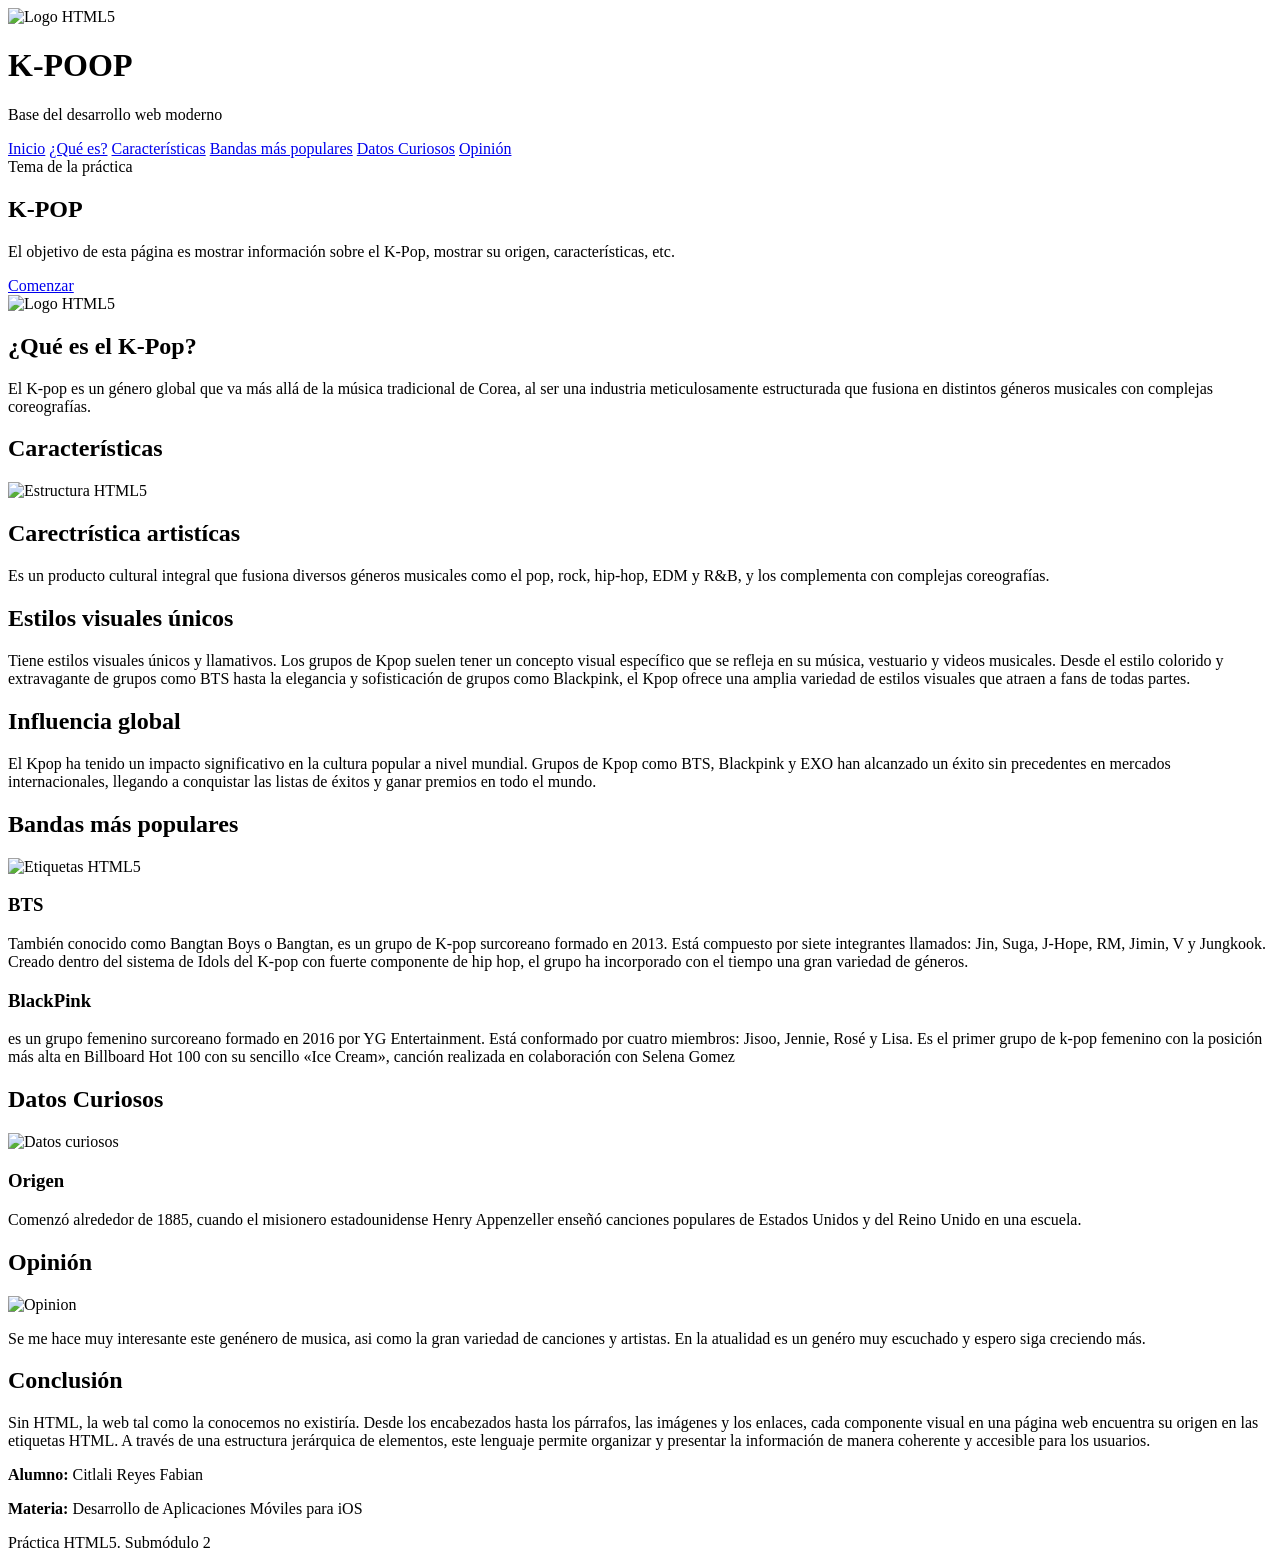
==== index.html @ 0e808b9e "Create index.html" ====
<!DOCTYPE html>
<html lang="es">
<head>
  <meta charset="UTF-8">
  <meta name="viewport" content="width=device-width, initial-scale-1.0">
  <title>HTML5 Web App</title>
  <link rel="stylesheet" href="css/styles.css">
</head>

<body>
  <header class="header">
    <div class="logo">
      <img src="img/logoHTML.webp" alt="Logo HTML5">
      <div>
        <h1>K-POOP</h1>
        <p>Base del desarrollo web moderno</p>
      </div>
    </div>

    <nav class="nav">
      <a href="#inicio">Inicio</a>
      <a href="#que-es">¿Qué es?</a>
      <a href="#estructura">Características</a>
      <a href="#etiquetas">Bandas más populares</a>
      <a href="#semantica">Datos Curiosos</a>
      <a href="#formularios">Opinión</a>
      
    </nav>
  </header>

  <main>
    <section id="inicio" class="hero">
      <div class="hero-texto">
        <span class="badge">Tema de la práctica</span>
        <h2>K-POP</h2>
        <p>
          El objetivo de esta página es mostrar información sobre el K-Pop, mostrar su origen, características, etc.
        </p>
        <a href="#que-es" class="btn">Comenzar</a>
      </div>
      <div class="hero-imagen">
        <img src="img/logoHTML.webp" alt="Logo HTML5">
      </div>
    </section>

    <section id="que-es" class="seccion">
      <article class="card">
        <h2>¿Qué es el K-Pop?</h2>
        <p>
         El K-pop es un género global que va más allá de la música  tradicional de Corea, al ser una industria meticulosamente estructurada que fusiona en distintos géneros musicales con complejas coreografías.
          
        </p>
      </article>
    </section>

    <section id="estructura" class="seccion">
      <article class="card">
        <h2>Características</h2>
        <img src="img/estructura.png" alt="Estructura HTML5">
        <h2> Carectrística artistícas</h2>
        <p>
        Es un producto cultural integral que fusiona diversos géneros musicales como el pop, rock, hip-hop, EDM y R&B, y los complementa con complejas coreografías.
        </p>
        <h2>Estilos visuales únicos</h2>
        <p>
        Tiene estilos visuales únicos y llamativos. Los grupos de Kpop suelen tener un concepto visual específico que se refleja en su música, vestuario y videos musicales. 
          Desde el estilo colorido y extravagante de grupos como BTS hasta la elegancia y sofisticación de grupos como Blackpink, el Kpop ofrece una amplia variedad de estilos visuales que atraen a fans de todas partes.
        </p>
        <h2>Influencia global</h2>
        <p>
     El Kpop ha tenido un impacto significativo en la cultura popular a nivel mundial. Grupos de Kpop como BTS, Blackpink y EXO han alcanzado un éxito sin precedentes en mercados internacionales, llegando a conquistar las listas de éxitos y ganar premios en todo el mundo. 
        
        
        
      </article>
    </section>

    <section id="etiquetas" class="seccion">
      <article class="card">
        <h2>Bandas más populares</h2>
        <img src="img/etiquetas.png" alt="Etiquetas HTML5">
        <div class="grid">
          <div class="mini-card">
            <h3>BTS</h3>
            <p>
             También conocido como Bangtan Boys o Bangtan, es un grupo de K-pop surcoreano formado en 2013. Está compuesto por siete integrantes llamados: Jin, Suga, J-Hope, RM, Jimin, V y Jungkook.
              Creado dentro del sistema de Idols del K-pop con fuerte componente de hip hop, el grupo ha incorporado con el tiempo una gran variedad de géneros.
            </p>
          </div>
          <div class="mini-card">
            <h3>BlackPink</h3>
            <p>es un grupo femenino surcoreano formado en 2016 por YG Entertainment. Está conformado por cuatro miembros: Jisoo, Jennie, Rosé y Lisa. Es el primer grupo de k-pop femenino con la posición más alta en Billboard Hot 100 con su sencillo «Ice Cream», canción realizada en colaboración con Selena Gomez</p>
          </div>
          
      </article>
    </section>

    <section id="semantica" class="seccion">
      <article class="card">
        <h2>Datos Curiosos</h2>
        <img src="img/semantica.png" alt="Datos curiosos">
        <div class="grid">
          <div class="mini-card">
            <h3>Origen</h3>
            <p>Comenzó alrededor de 1885, cuando el misionero estadounidense Henry Appenzeller enseñó canciones populares de Estados Unidos y del Reino Unido en una escuela. </p>
          </div>
        
        </div>
      </article>
    </section>

    <section id="formularios" class="seccion">
      <article class="card">
        <h2>Opinión</h2>
        <img src="img/formularios.png" alt="Opinion">
        <p>
         Se me hace muy interesante este genénero de musica, asi como la gran variedad de canciones y artistas. En la atualidad es un genéro muy escuchado y espero siga creciendo más.
        </p>
    <section id="conclusion" class="seccion">
      <article class="card">
        <h2>Conclusión</h2>
        <p>
          Sin HTML, la web tal como la conocemos no existiría. Desde los encabezados hasta los párrafos, las imágenes y los enlaces, cada componente visual en una página web encuentra su origen en las etiquetas HTML. A través de una estructura jerárquica de elementos, este lenguaje permite organizar y presentar la información de manera coherente y accesible para los usuarios.
        </p>
        <p><strong>Alumno:</strong> Citlali Reyes Fabian</p>
        <p><strong>Materia:</strong> Desarrollo de Aplicaciones Móviles para iOS</p>
      </article>
    </section>
  </main>

  <footer class="footer">
    <p>Práctica HTML5. Submódulo 2</p>
  </footer>

  <script src="js/app.js"></script>
</body>
</html>
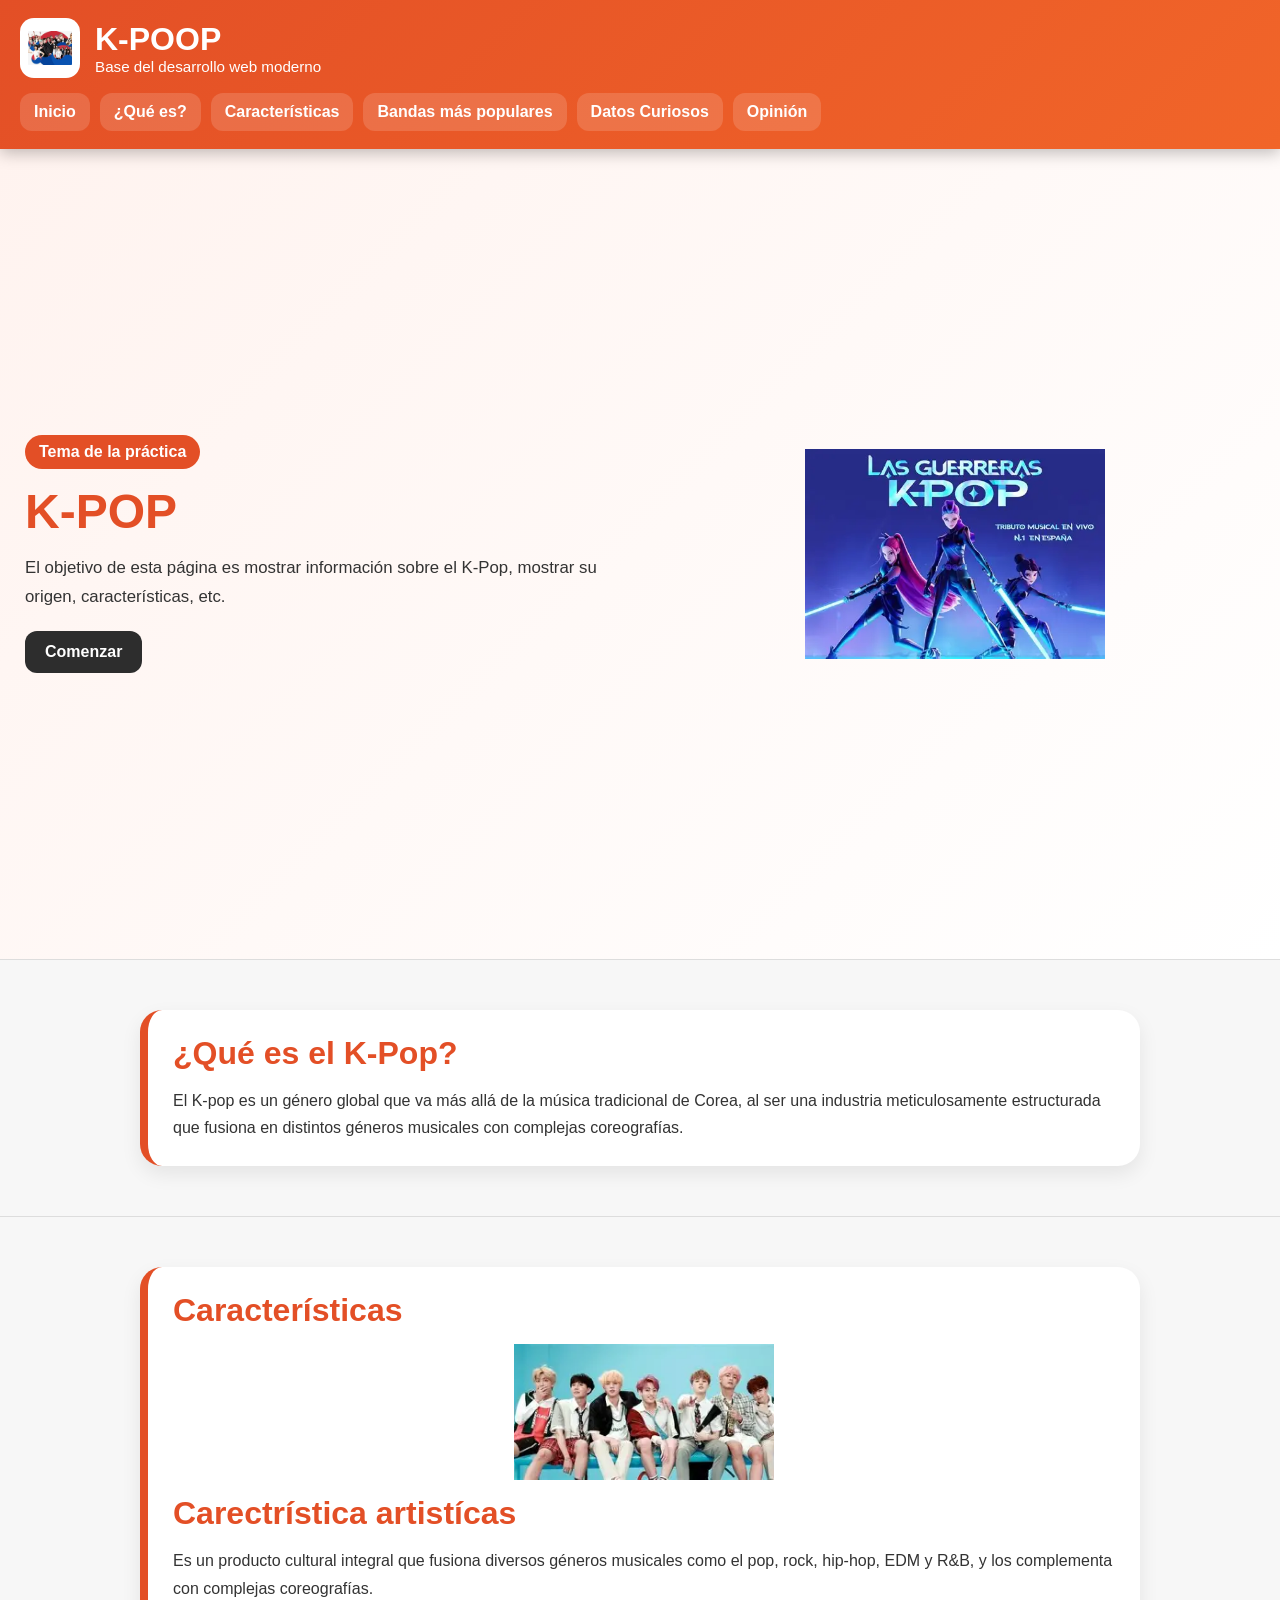
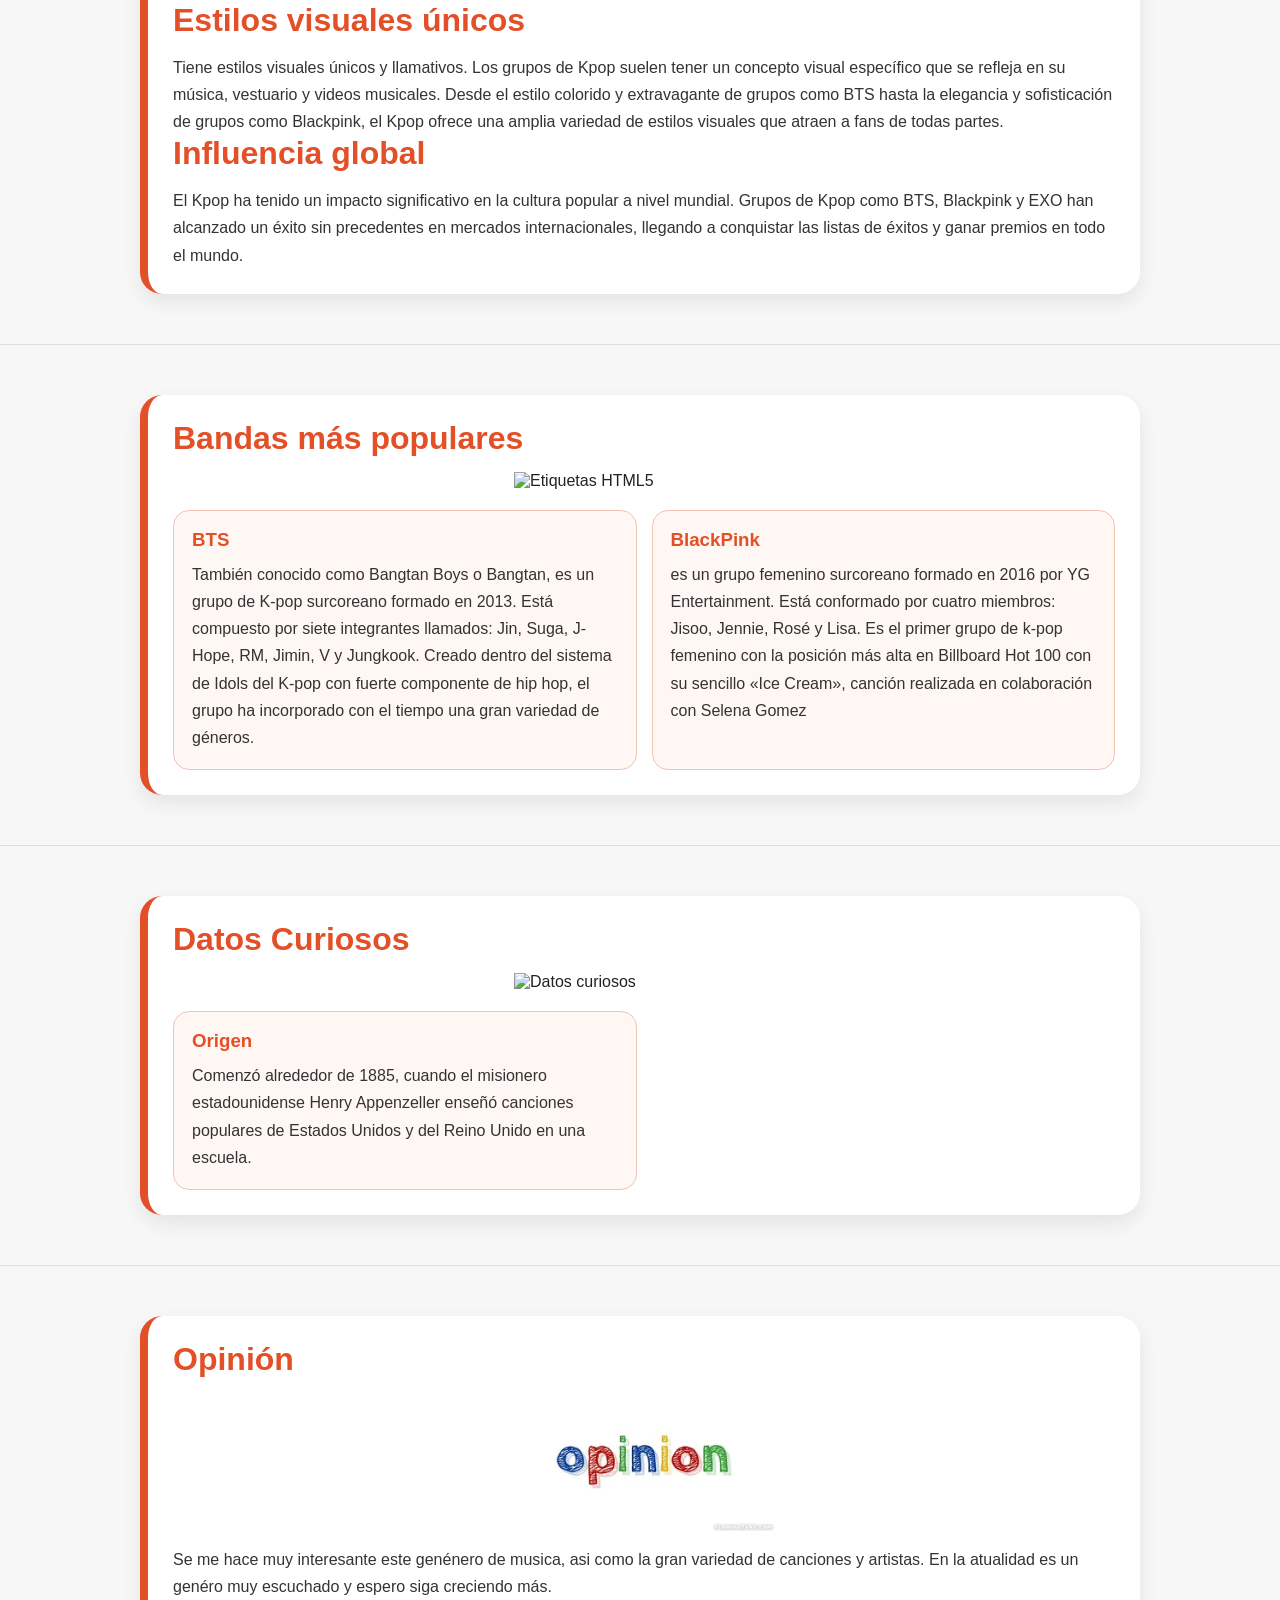
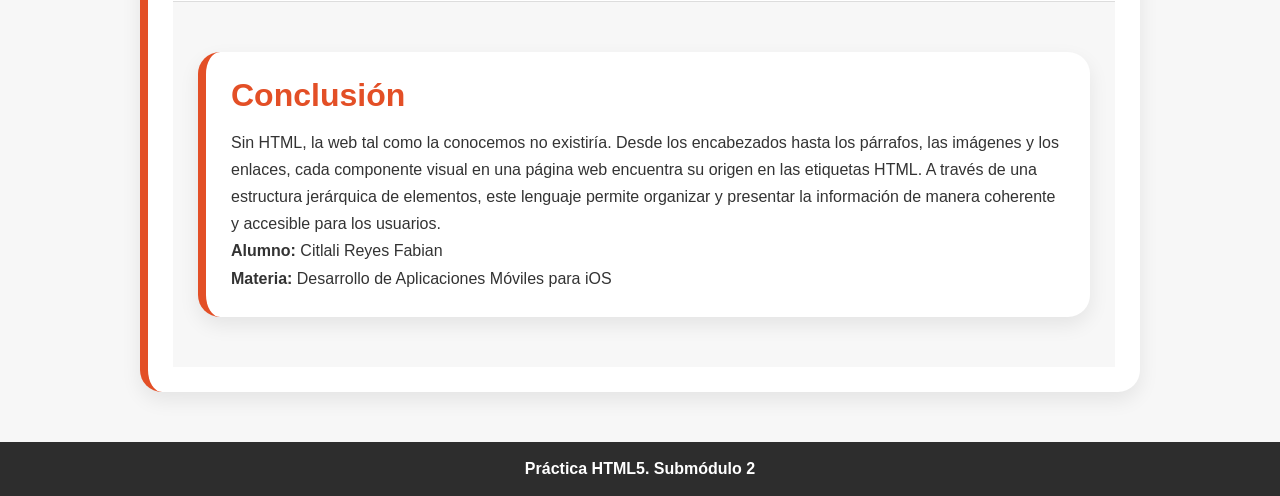
==== commit e43383e3: "Update index.html" ====
--- a/index.html
+++ b/index.html
@@ -10,7 +10,7 @@
 <body>
   <header class="header">
     <div class="logo">
-      <img src="img/logoHTML.webp" alt="Logo HTML5">
+      <img src="img/origen.webp" alt="Logo HTML5">
       <div>
         <h1>K-POOP</h1>
         <p>Base del desarrollo web moderno</p>
@@ -20,10 +20,10 @@
     <nav class="nav">
       <a href="#inicio">Inicio</a>
       <a href="#que-es">¿Qué es?</a>
-      <a href="#estructura">Características</a>
-      <a href="#etiquetas">Bandas más populares</a>
-      <a href="#semantica">Datos Curiosos</a>
-      <a href="#formularios">Opinión</a>
+      <a href="#caracteristicas">Características</a>
+      <a href="#bandas">Bandas más populares</a>
+      <a href="#datos">Datos Curiosos</a>
+      <a href="#opinion">Opinión</a>
       
     </nav>
   </header>
@@ -39,7 +39,7 @@
         <a href="#que-es" class="btn">Comenzar</a>
       </div>
       <div class="hero-imagen">
-        <img src="img/logoHTML.webp" alt="Logo HTML5">
+        <img src="img/inicio.webp" alt="Logo HTML5">
       </div>
     </section>
 
@@ -56,7 +56,7 @@
     <section id="estructura" class="seccion">
       <article class="card">
         <h2>Características</h2>
-        <img src="img/estructura.png" alt="Estructura HTML5">
+        <img src="img/caracteristicas.webp" alt="Estructura HTML5">
         <h2> Carectrística artistícas</h2>
         <p>
         Es un producto cultural integral que fusiona diversos géneros musicales como el pop, rock, hip-hop, EDM y R&B, y los complementa con complejas coreografías.
@@ -78,7 +78,7 @@
     <section id="etiquetas" class="seccion">
       <article class="card">
         <h2>Bandas más populares</h2>
-        <img src="img/etiquetas.png" alt="Etiquetas HTML5">
+        <img src="img/BlackPink.html" alt="Etiquetas HTML5">
         <div class="grid">
           <div class="mini-card">
             <h3>BTS</h3>
@@ -112,7 +112,7 @@
     <section id="formularios" class="seccion">
       <article class="card">
         <h2>Opinión</h2>
-        <img src="img/formularios.png" alt="Opinion">
+        <img src="img/opinion.webp" alt="Opinion">
         <p>
          Se me hace muy interesante este genénero de musica, asi como la gran variedad de canciones y artistas. En la atualidad es un genéro muy escuchado y espero siga creciendo más.
         </p>
--- a/css/styles.css
+++ b/css/styles.css
@@ -0,0 +1,236 @@
+*{
+  margin:0;
+  padding:0;
+  box-sizing:border-box;
+  font-family: Arial, Helvetica, sans-serif;
+}
+
+html{
+  scroll-behavior:smooth;
+}
+
+body{
+  background: #1e1e1e;
+  color: #222;
+}
+
+.header{
+  position: sticky;
+  top: 0;
+  z-index: 1000;
+  background: linear-gradient(135deg, #e34f26, #f16529);
+  color: white;
+  padding: 18px 20px;
+  box-shadow: 0 4px 15px rgba(0,0,0,0.25);
+}
+
+.logo{
+  display:flex;
+  align-items:center;
+  gap:15px;
+  margin-bottom:15px;
+}
+
+.logo img{
+  width:60px;
+  height:60px;
+  object-fit:contain;
+  background:white;
+  border-radius:14px;
+  padding:8px;
+}
+
+.logo h1{
+  font-size:2rem;
+}
+
+.logo p{
+  font-size:0.95rem;
+}
+
+.nav{
+  display:flex;
+  flex-wrap:wrap;
+  gap:10px;
+}
+
+.nav a{
+  text-decoration:none;
+  color:white;
+  background: rgba(255,255,255,0.15);
+  padding:10px 14px;
+  border-radius:12px;
+  font-weight:bold;
+  transition:0.3s;
+}
+
+.nav a:hover{
+  background: rgba(255,255,255,0.28);
+}
+
+.hero{
+  min-height:90vh;
+  display:grid;
+  grid-template-columns: 1fr 1fr;
+  align-items:center;
+  gap:30px;
+  padding:50px 25px;
+  background: linear-gradient(135deg, #fff3ef, #ffffff);
+}
+
+.hero-texto h2{
+  font-size:3rem;
+  color:#e34f26;
+  margin-bottom:15px;
+}
+
+.hero-texto p{
+  line-height:1.7;
+  font-size:1.05rem;
+  margin-bottom:20px;
+  color:#333;
+}
+
+.badge{
+  display:inline-block;
+  background:#e34f26;
+  color:white;
+  padding:8px 14px;
+  border-radius:999px;
+  margin-bottom:15px;
+  font-weight:bold;
+}
+
+.btn{
+  display:inline-block;
+  text-decoration:none;
+  background:#2d2d2d;
+  color:white;
+  padding:12px 20px;
+  border-radius:12px;
+  font-weight:bold;
+}
+
+.hero-imagen{
+  display:flex;
+  justify-content:center;
+}
+
+.hero-imagen img{
+  width:100%;
+  max-width:300px;
+  object-fit:contain;
+}
+
+.seccion{
+  padding:50px 25px;
+  background:#f7f7f7;
+  border-top:1px solid #ddd;
+}
+
+.card{
+  max-width:1000px;
+  margin:auto;
+  background:white;
+  border-radius:22px;
+  padding:25px;
+  box-shadow:0 8px 20px rgba(0,0,0,0.08);
+  border-left:8px solid #e34f26;
+}
+
+.card h2{
+  color:#e34f26;
+  margin-bottom:15px;
+  font-size:2rem;
+}
+
+.card h3{
+  color:#e34f26;
+  margin-bottom:10px;
+}
+
+.card p,
+.card li{
+  line-height:1.7;
+  color:#333;
+}
+
+.card img{
+  width:100%;
+  max-width:260px;
+  display:block;
+  margin:15px auto;
+}
+
+.codigo{
+  background:#1f1f1f;
+  color:white;
+  padding:18px;
+  border-radius:14px;
+  margin:18px 0;
+  font-family: Consolas, monospace;
+  white-space: pre-line;
+  overflow:auto;
+}
+
+.grid{
+  display:grid;
+  grid-template-columns: 1fr 1fr;
+  gap:15px;
+  margin-top:20px;
+}
+
+.mini-card{
+  background:#fff7f3;
+  border:1px solid #f1c3b5;
+  border-radius:16px;
+  padding:18px;
+}
+
+.demo-form{
+  display:grid;
+  gap:12px;
+  margin-top:20px;
+}
+
+.demo-form label{
+  font-weight:bold;
+  color:#333;
+}
+
+.demo-form input,
+.demo-form textarea{
+  width:100%;
+  padding:12px;
+  border:1px solid #ccc;
+  border-radius:12px;
+}
+
+.demo-form button{
+  border:none;
+  background:#e34f26;
+  color:white;
+  padding:12px;
+  border-radius:12px;
+  font-weight:bold;
+  cursor:pointer;
+}
+
+.footer{
+  background:#2d2d2d;
+  color:white;
+  text-align:center;
+  padding:18px;
+  font-weight:bold;
+}
+
+@media (max-width: 900px){
+  .hero{
+    grid-template-columns:1fr;
+    text-align:center;
+  }
+
+  .grid{
+    grid-template-columns:1fr;
+  }
+}
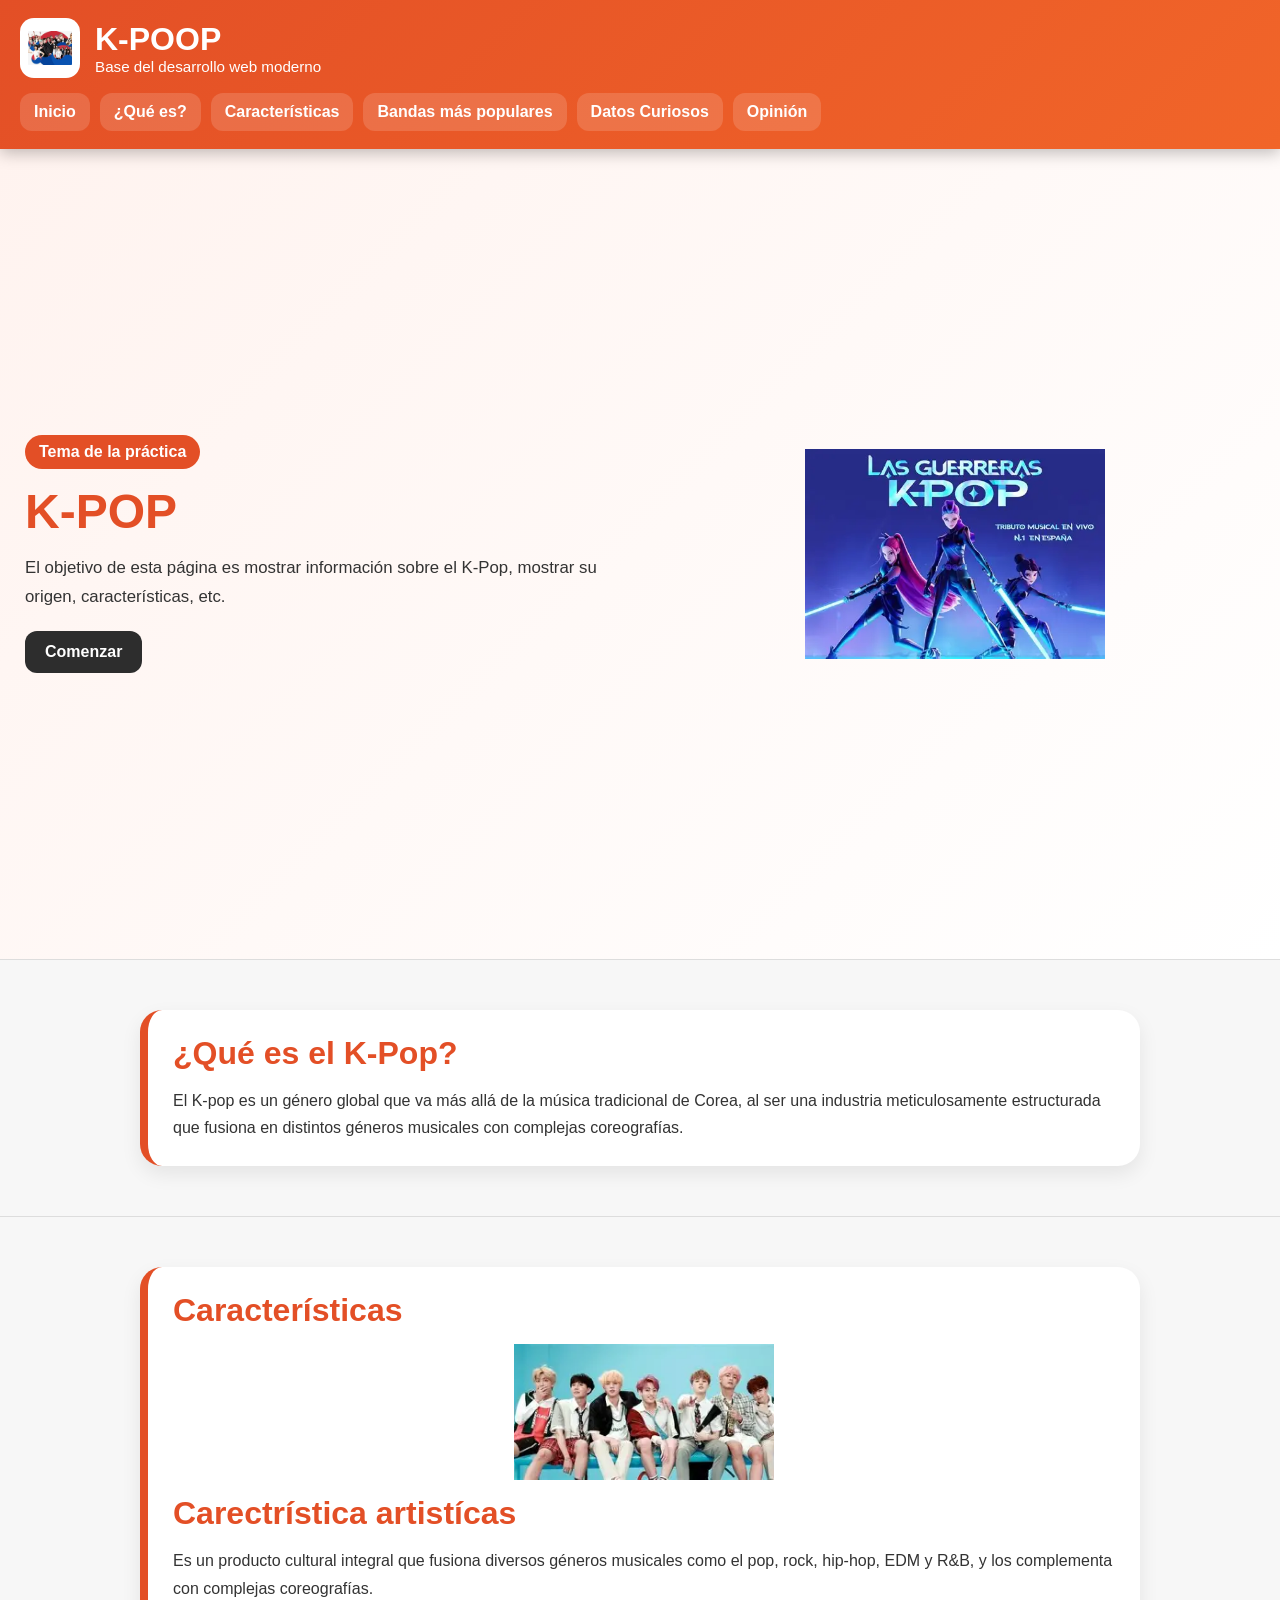
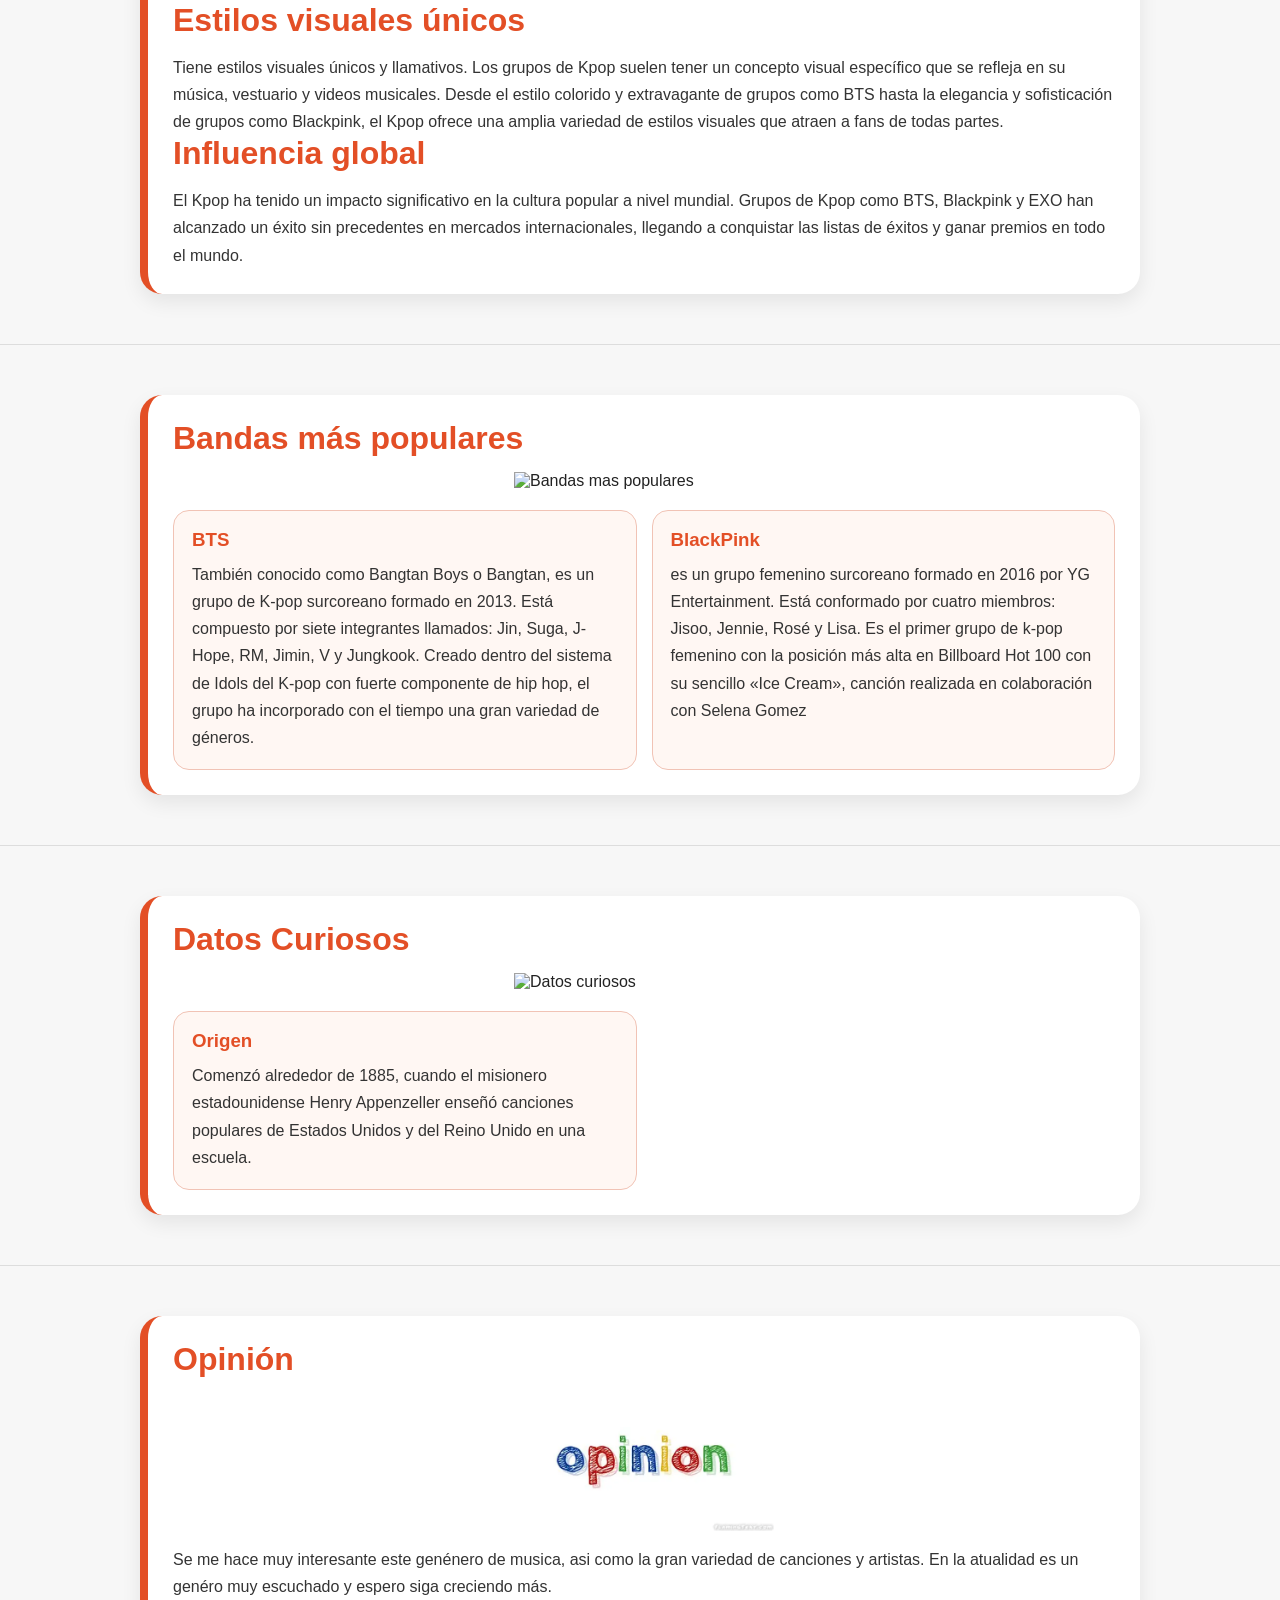
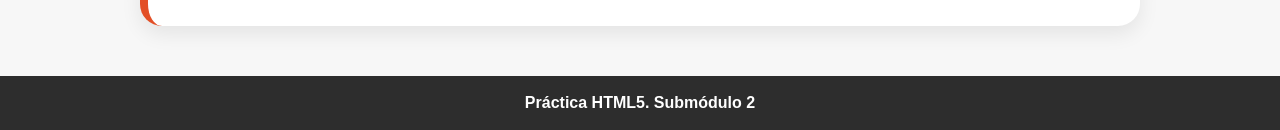
==== commit d9f4b4d2: "Update index.html" ====
--- a/index.html
+++ b/index.html
@@ -53,10 +53,10 @@
       </article>
     </section>
 
-    <section id="estructura" class="seccion">
+    <section id="caracteristicas" class="seccion">
       <article class="card">
         <h2>Características</h2>
-        <img src="img/caracteristicas.webp" alt="Estructura HTML5">
+        <img src="img/caracteristicas.webp" alt="Caracteristicas K-pop">
         <h2> Carectrística artistícas</h2>
         <p>
         Es un producto cultural integral que fusiona diversos géneros musicales como el pop, rock, hip-hop, EDM y R&B, y los complementa con complejas coreografías.
@@ -75,10 +75,10 @@
       </article>
     </section>
 
-    <section id="etiquetas" class="seccion">
+    <section id="bandas" class="seccion">
       <article class="card">
         <h2>Bandas más populares</h2>
-        <img src="img/BlackPink.html" alt="Etiquetas HTML5">
+        <img src="img/BlackPink.html" alt="Bandas mas populares">
         <div class="grid">
           <div class="mini-card">
             <h3>BTS</h3>
@@ -95,7 +95,7 @@
       </article>
     </section>
 
-    <section id="semantica" class="seccion">
+    <section id="datos" class="seccion">
       <article class="card">
         <h2>Datos Curiosos</h2>
         <img src="img/semantica.png" alt="Datos curiosos">
@@ -109,22 +109,13 @@
       </article>
     </section>
 
-    <section id="formularios" class="seccion">
+    <section id="opinion" class="seccion">
       <article class="card">
         <h2>Opinión</h2>
         <img src="img/opinion.webp" alt="Opinion">
         <p>
          Se me hace muy interesante este genénero de musica, asi como la gran variedad de canciones y artistas. En la atualidad es un genéro muy escuchado y espero siga creciendo más.
         </p>
-    <section id="conclusion" class="seccion">
-      <article class="card">
-        <h2>Conclusión</h2>
-        <p>
-          Sin HTML, la web tal como la conocemos no existiría. Desde los encabezados hasta los párrafos, las imágenes y los enlaces, cada componente visual en una página web encuentra su origen en las etiquetas HTML. A través de una estructura jerárquica de elementos, este lenguaje permite organizar y presentar la información de manera coherente y accesible para los usuarios.
-        </p>
-        <p><strong>Alumno:</strong> Citlali Reyes Fabian</p>
-        <p><strong>Materia:</strong> Desarrollo de Aplicaciones Móviles para iOS</p>
-      </article>
     </section>
   </main>
 
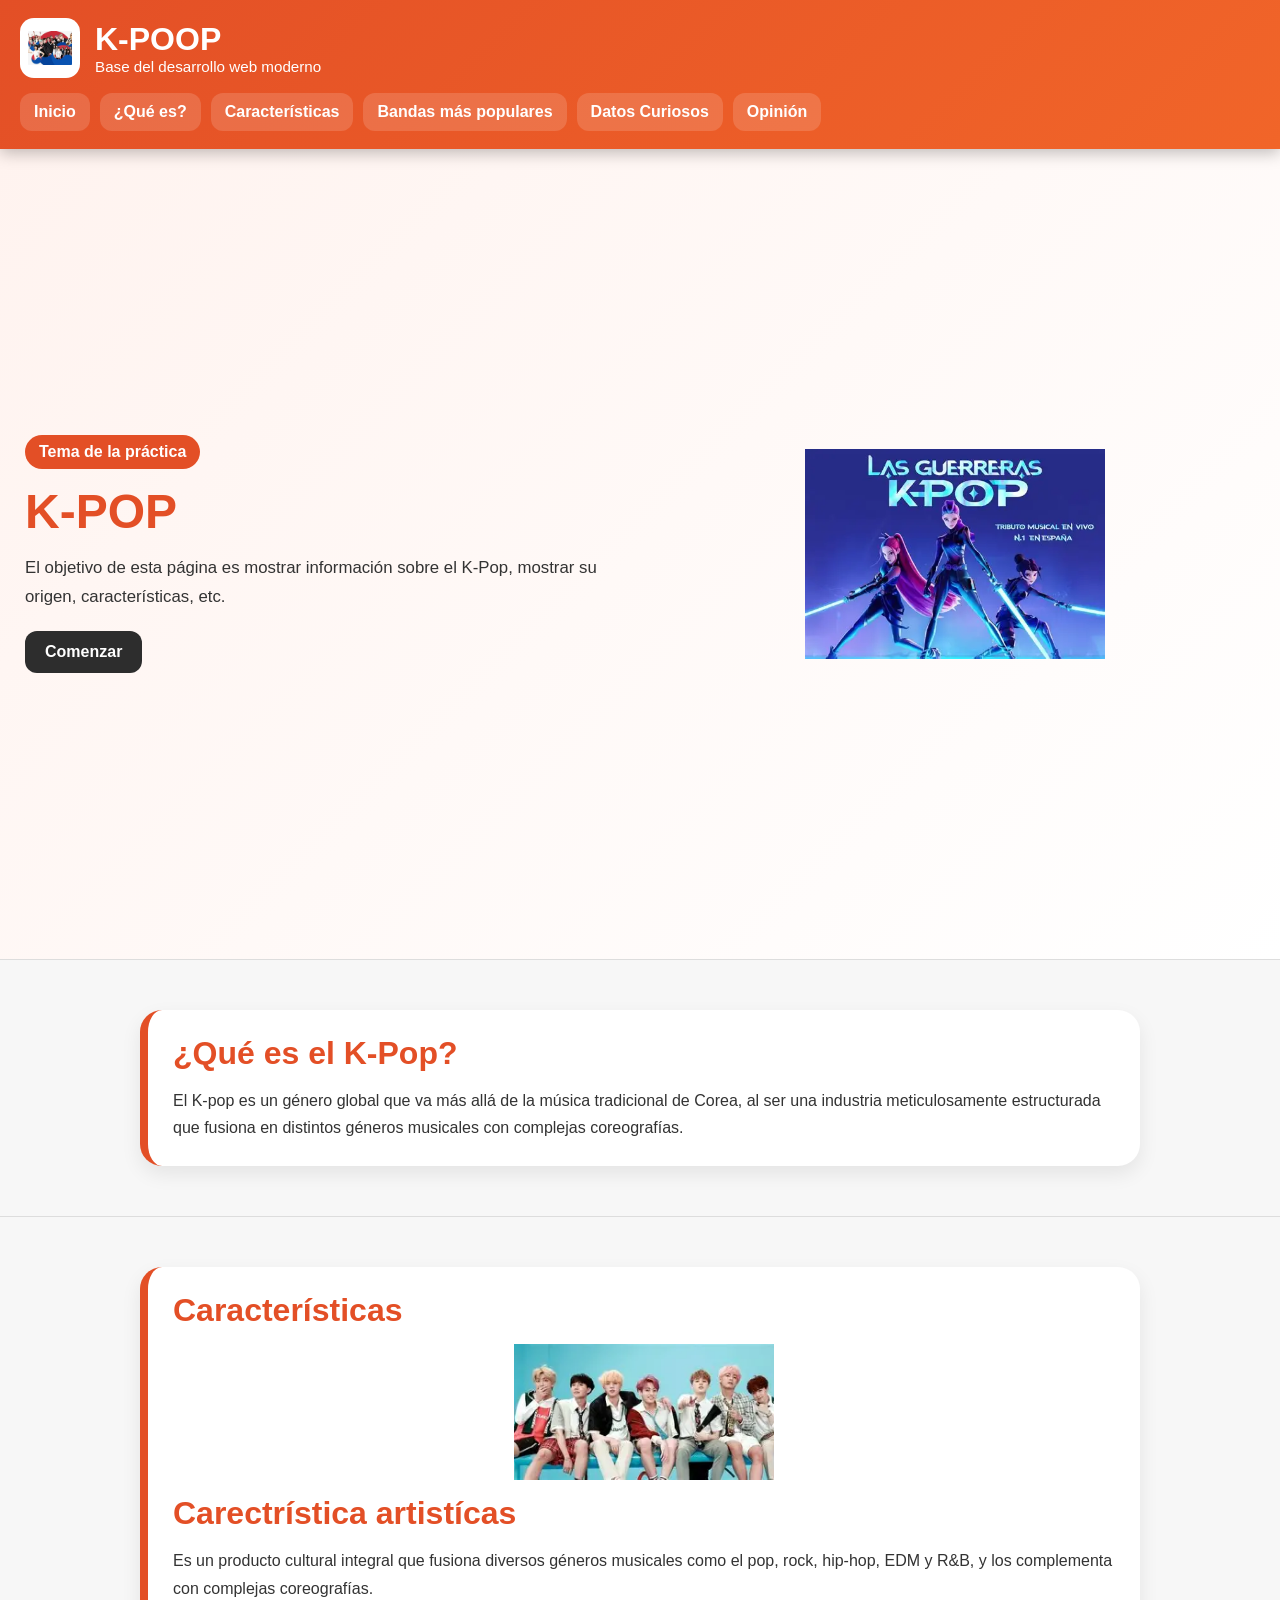
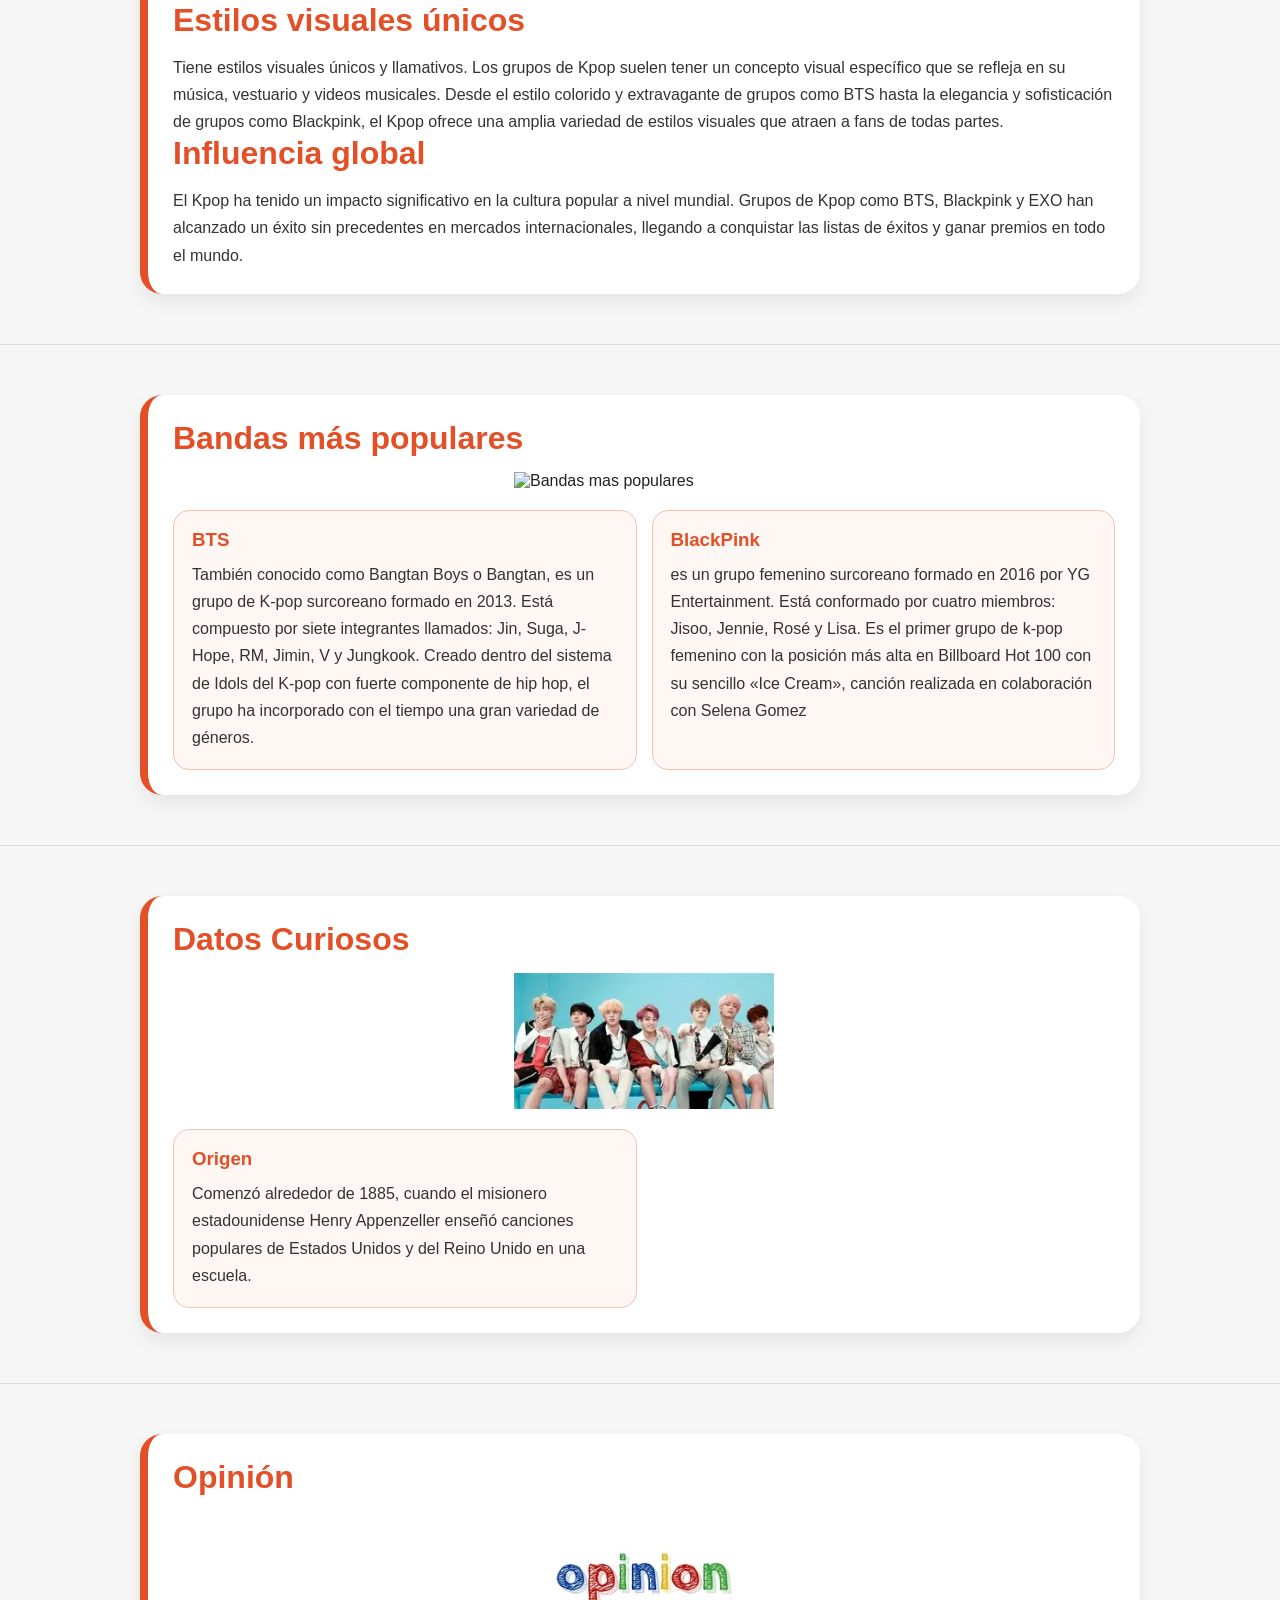
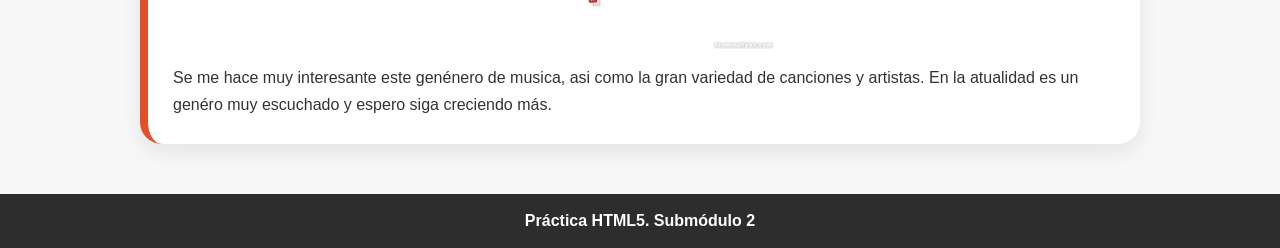
==== commit 954dc52a: "Update index.html" ====
--- a/index.html
+++ b/index.html
@@ -98,7 +98,7 @@
     <section id="datos" class="seccion">
       <article class="card">
         <h2>Datos Curiosos</h2>
-        <img src="img/semantica.png" alt="Datos curiosos">
+        <img src="img/caracteristicas.webp" alt="Datos curiosos">
         <div class="grid">
           <div class="mini-card">
             <h3>Origen</h3>
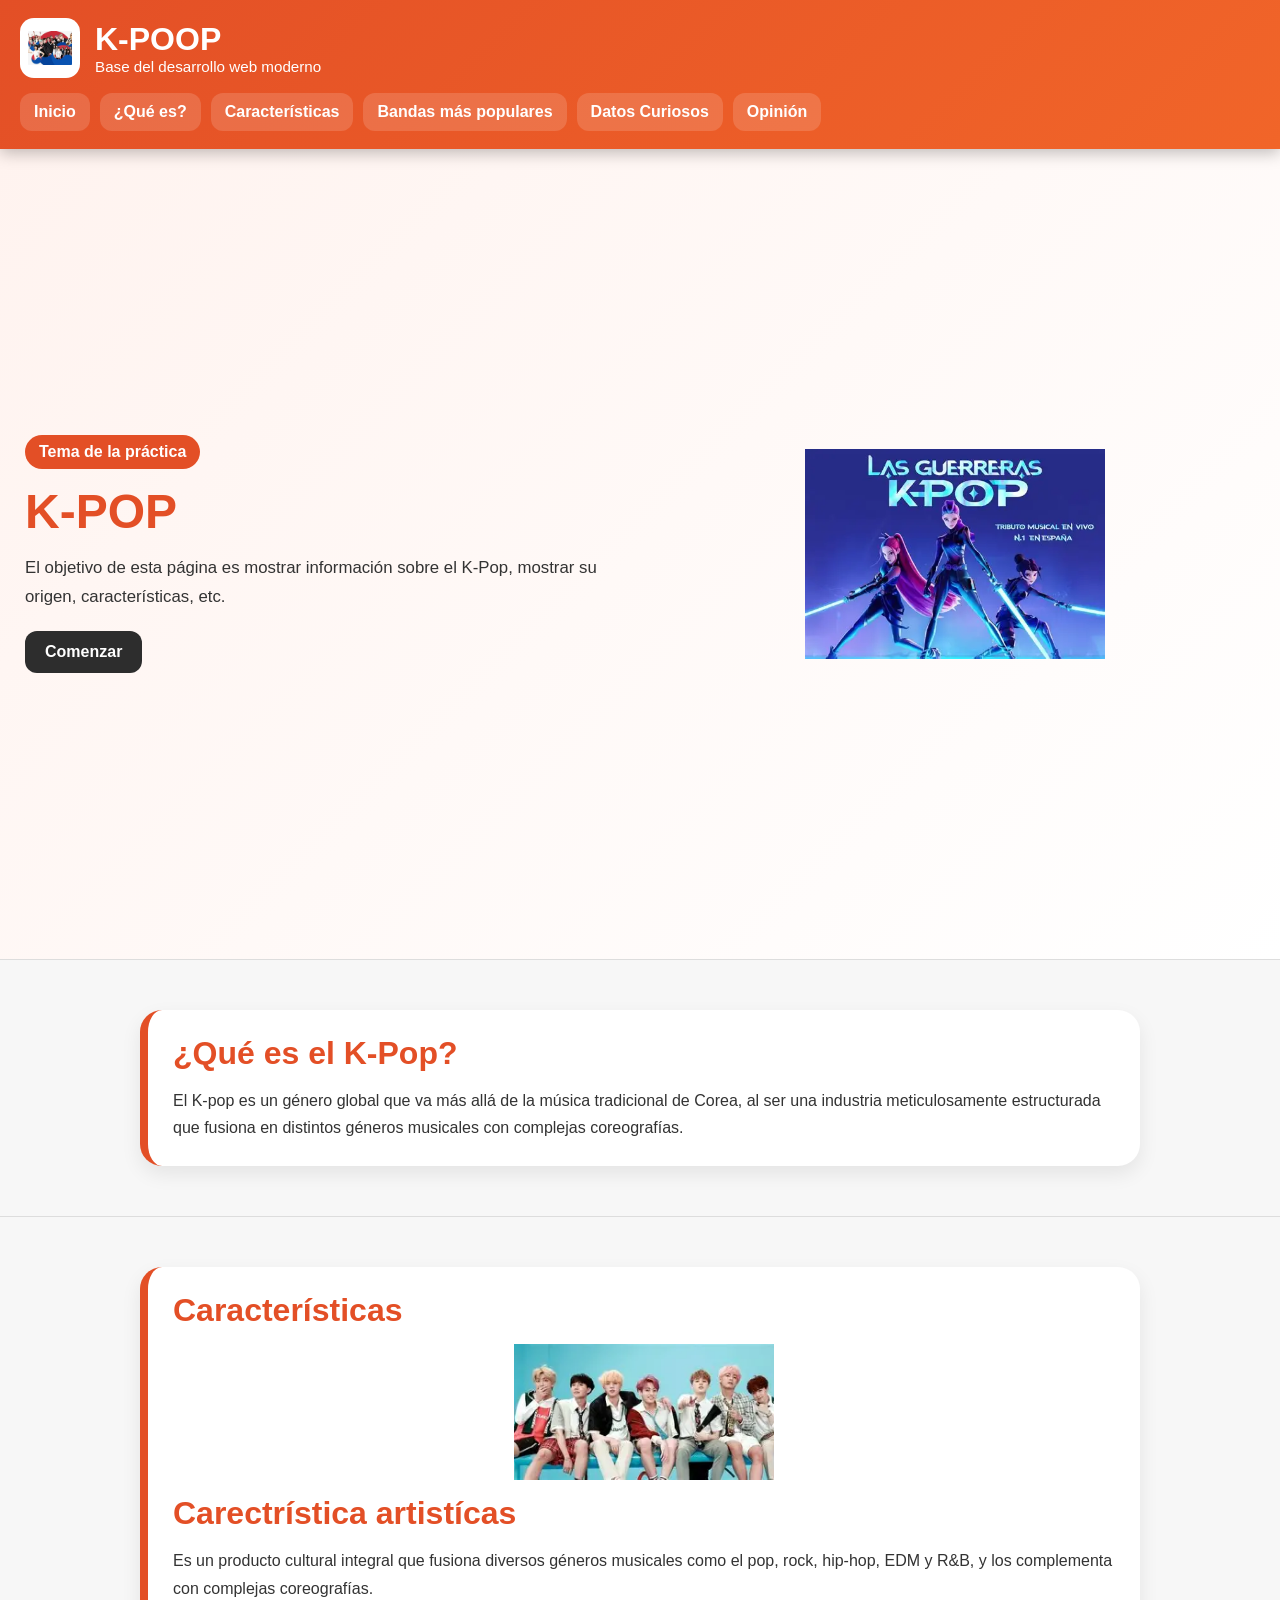
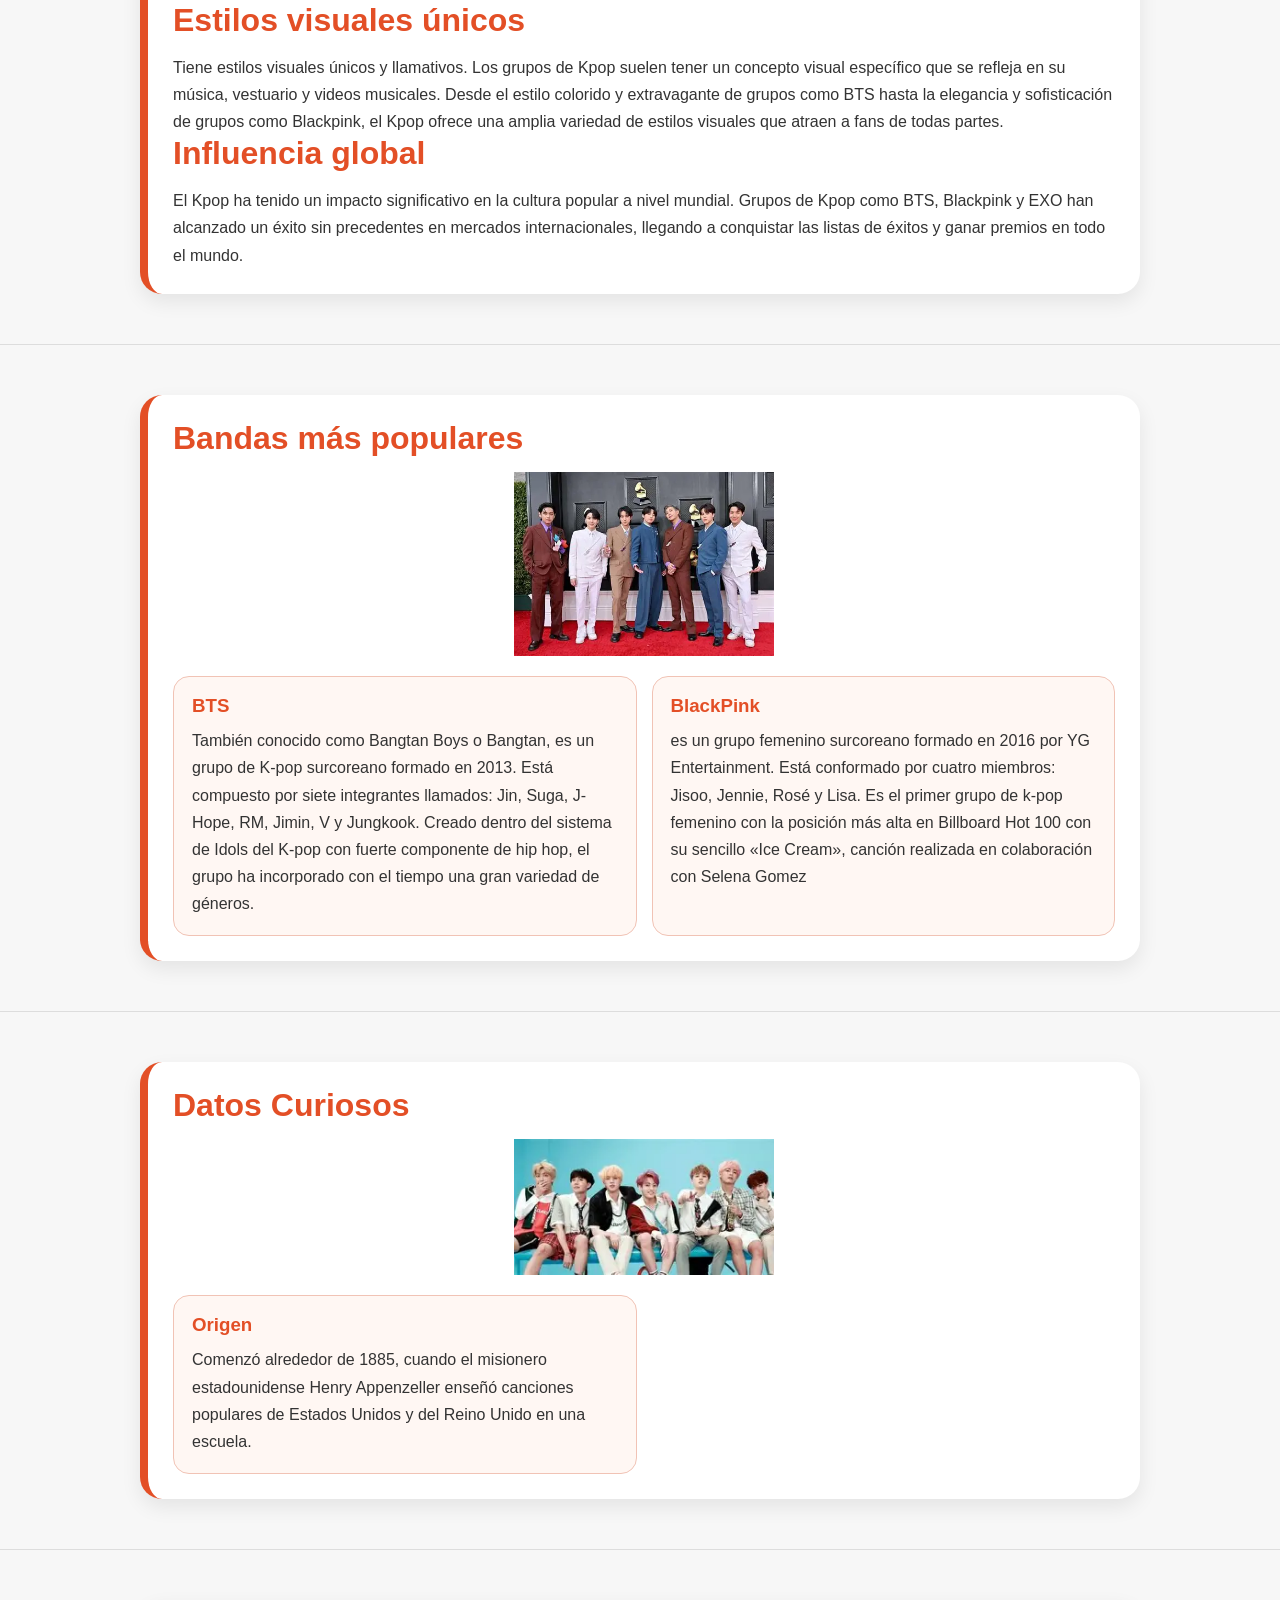
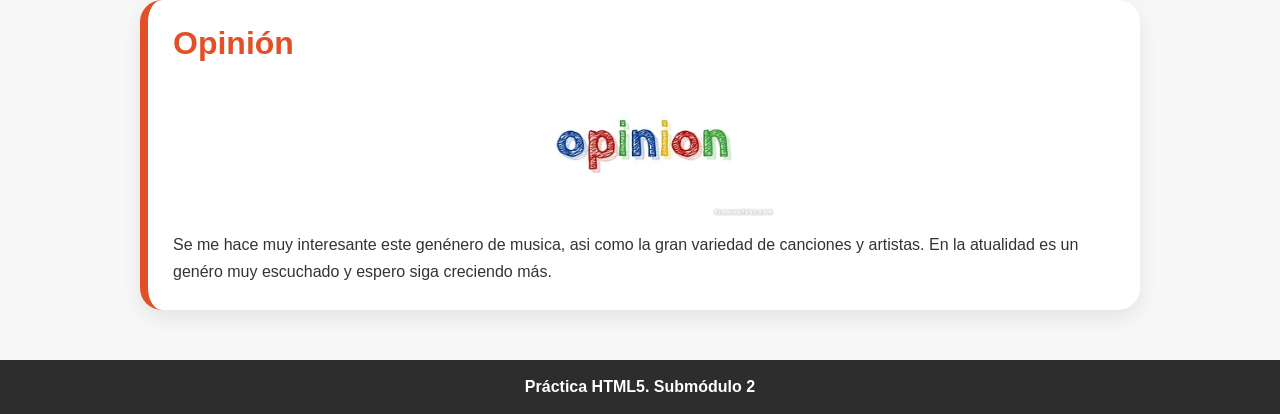
==== commit dfbba2d9: "Update index.html" ====
--- a/index.html
+++ b/index.html
@@ -78,7 +78,7 @@
     <section id="bandas" class="seccion">
       <article class="card">
         <h2>Bandas más populares</h2>
-        <img src="img/BlackPink.html" alt="Bandas mas populares">
+        <img src="img/bts.webp" alt="Bandas mas populares">
         <div class="grid">
           <div class="mini-card">
             <h3>BTS</h3>
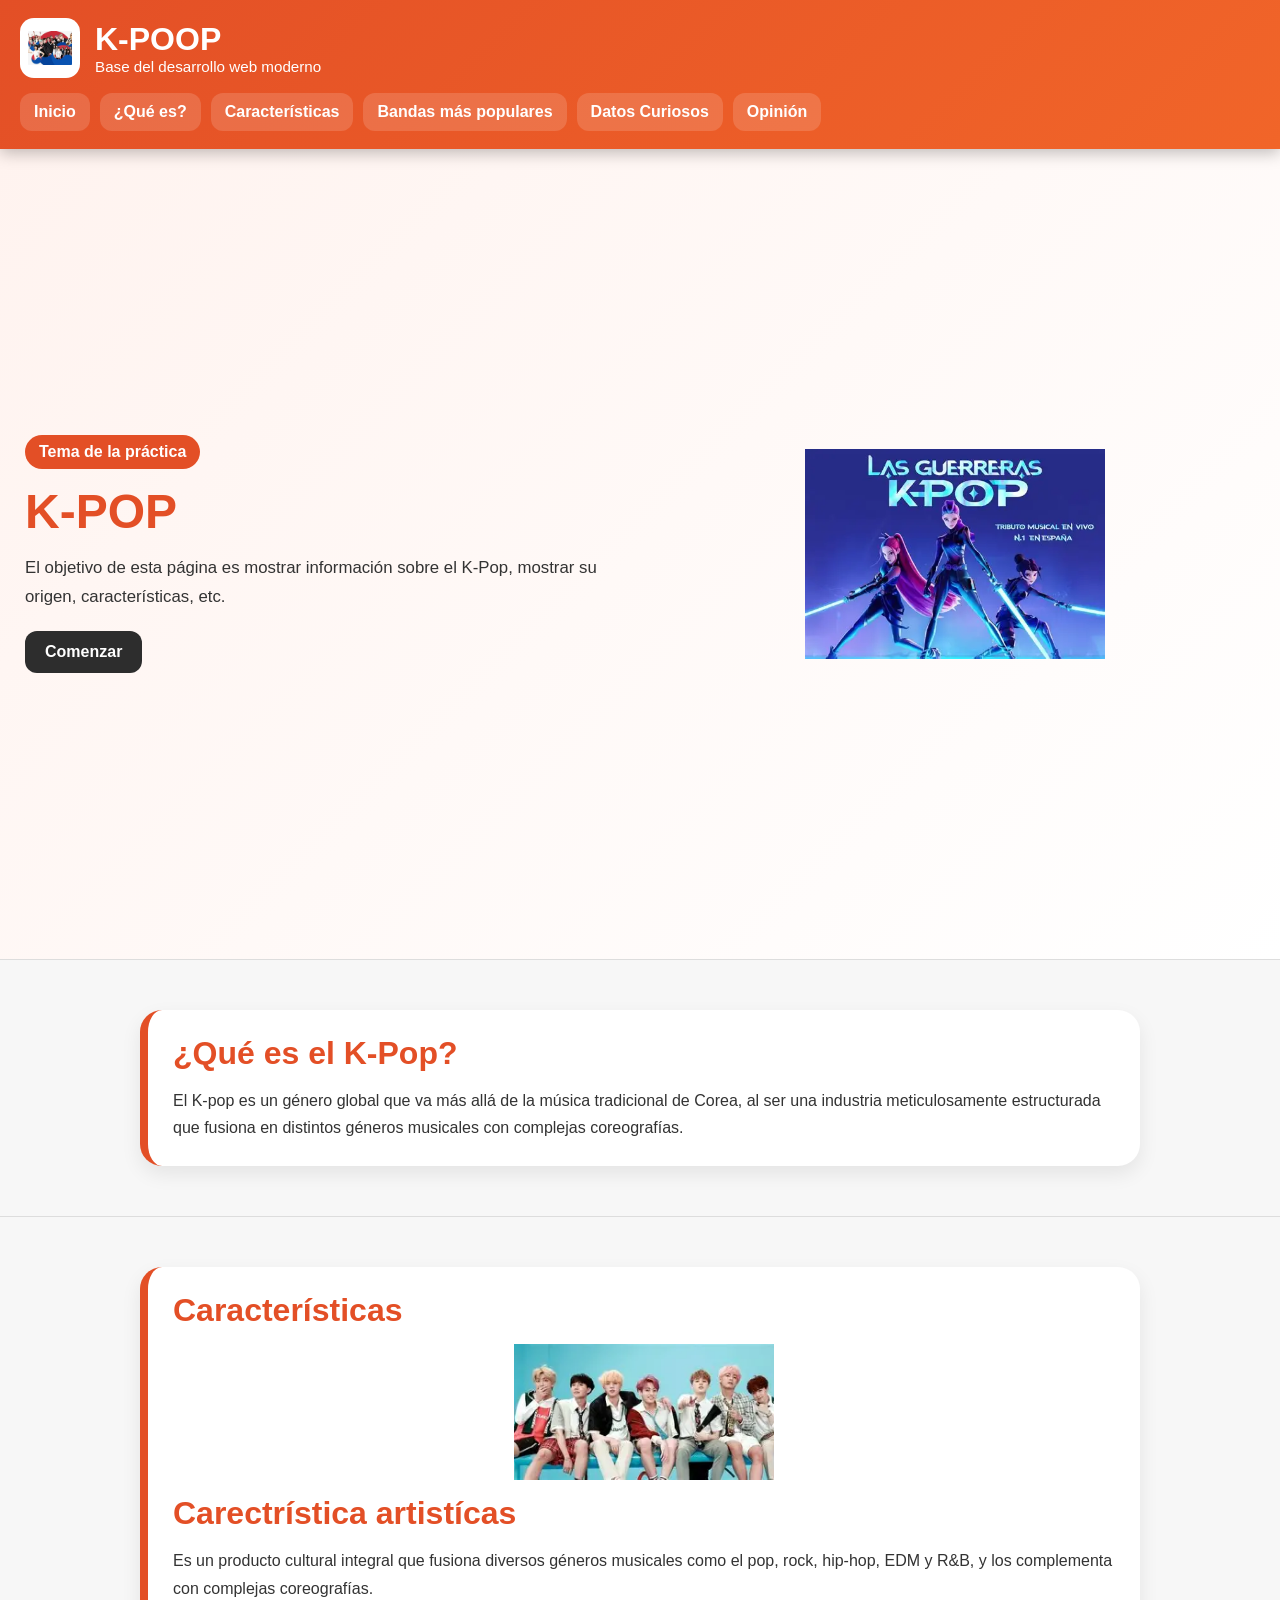
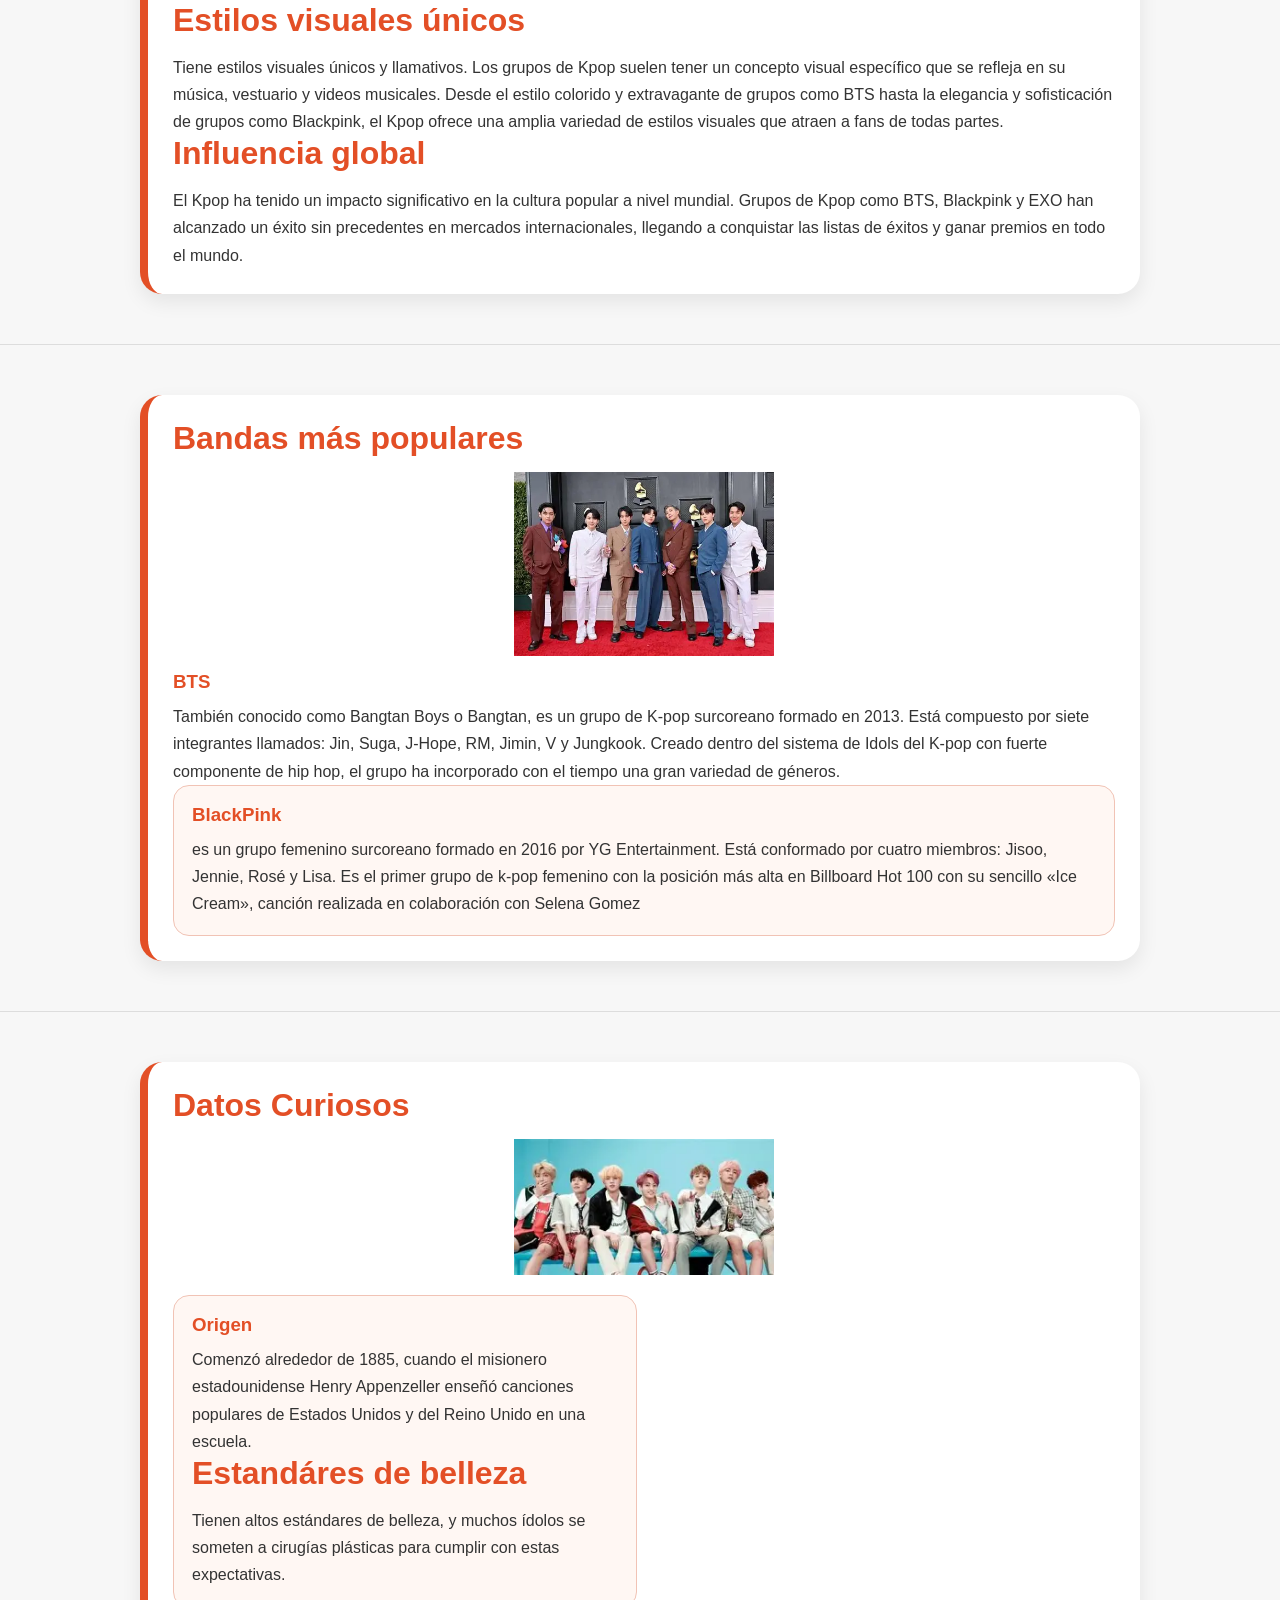
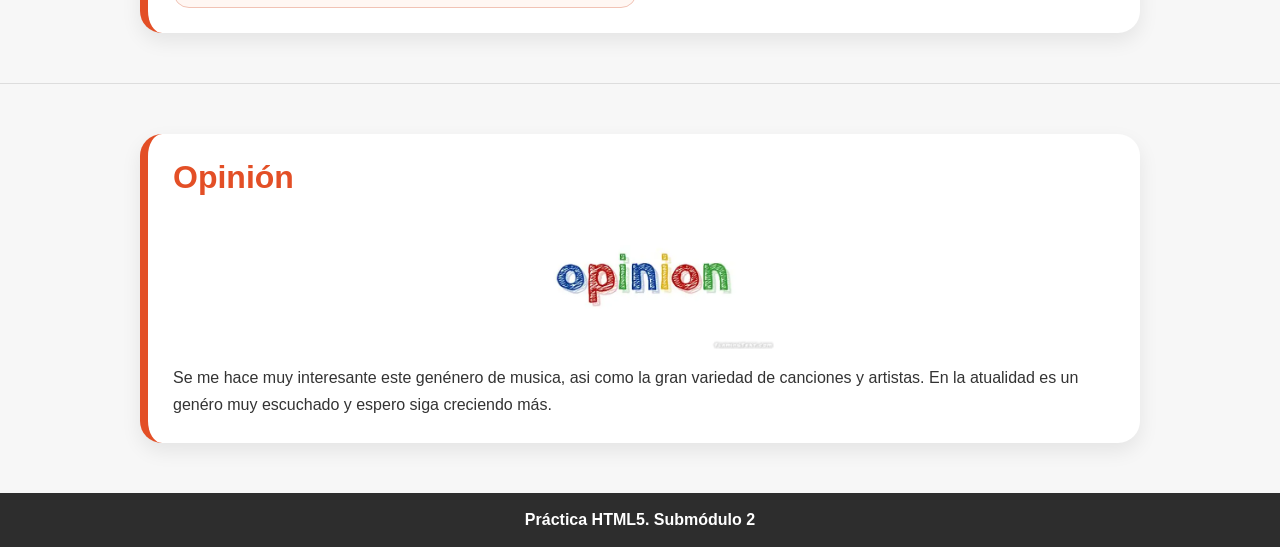
==== commit 8c695160: "Update index.html" ====
--- a/index.html
+++ b/index.html
@@ -68,19 +68,16 @@
         </p>
         <h2>Influencia global</h2>
         <p>
-     El Kpop ha tenido un impacto significativo en la cultura popular a nivel mundial. Grupos de Kpop como BTS, Blackpink y EXO han alcanzado un éxito sin precedentes en mercados internacionales, llegando a conquistar las listas de éxitos y ganar premios en todo el mundo. 
-        
-        
-        
+     El Kpop ha tenido un impacto significativo en la cultura popular a nivel mundial. Grupos de Kpop como BTS, Blackpink y EXO han alcanzado un éxito sin precedentes en mercados internacionales, llegando a conquistar las listas de éxitos y ganar premios en todo el mundo. </p>
+           
       </article>
     </section>
 
     <section id="bandas" class="seccion">
       <article class="card">
         <h2>Bandas más populares</h2>
-        <img src="img/bts.webp" alt="Bandas mas populares">
-        <div class="grid">
-          <div class="mini-card">
+         <img src="img/bts.webp" alt="Bandas">
+        
             <h3>BTS</h3>
             <p>
              También conocido como Bangtan Boys o Bangtan, es un grupo de K-pop surcoreano formado en 2013. Está compuesto por siete integrantes llamados: Jin, Suga, J-Hope, RM, Jimin, V y Jungkook.
@@ -103,6 +100,12 @@
           <div class="mini-card">
             <h3>Origen</h3>
             <p>Comenzó alrededor de 1885, cuando el misionero estadounidense Henry Appenzeller enseñó canciones populares de Estados Unidos y del Reino Unido en una escuela. </p>
+
+        <h2>Estandáres de belleza</h2>
+        <p>
+        Tienen altos estándares de belleza, y muchos ídolos se someten a cirugías plásticas para cumplir con estas expectativas.
+        </p>
+            
           </div>
         
         </div>
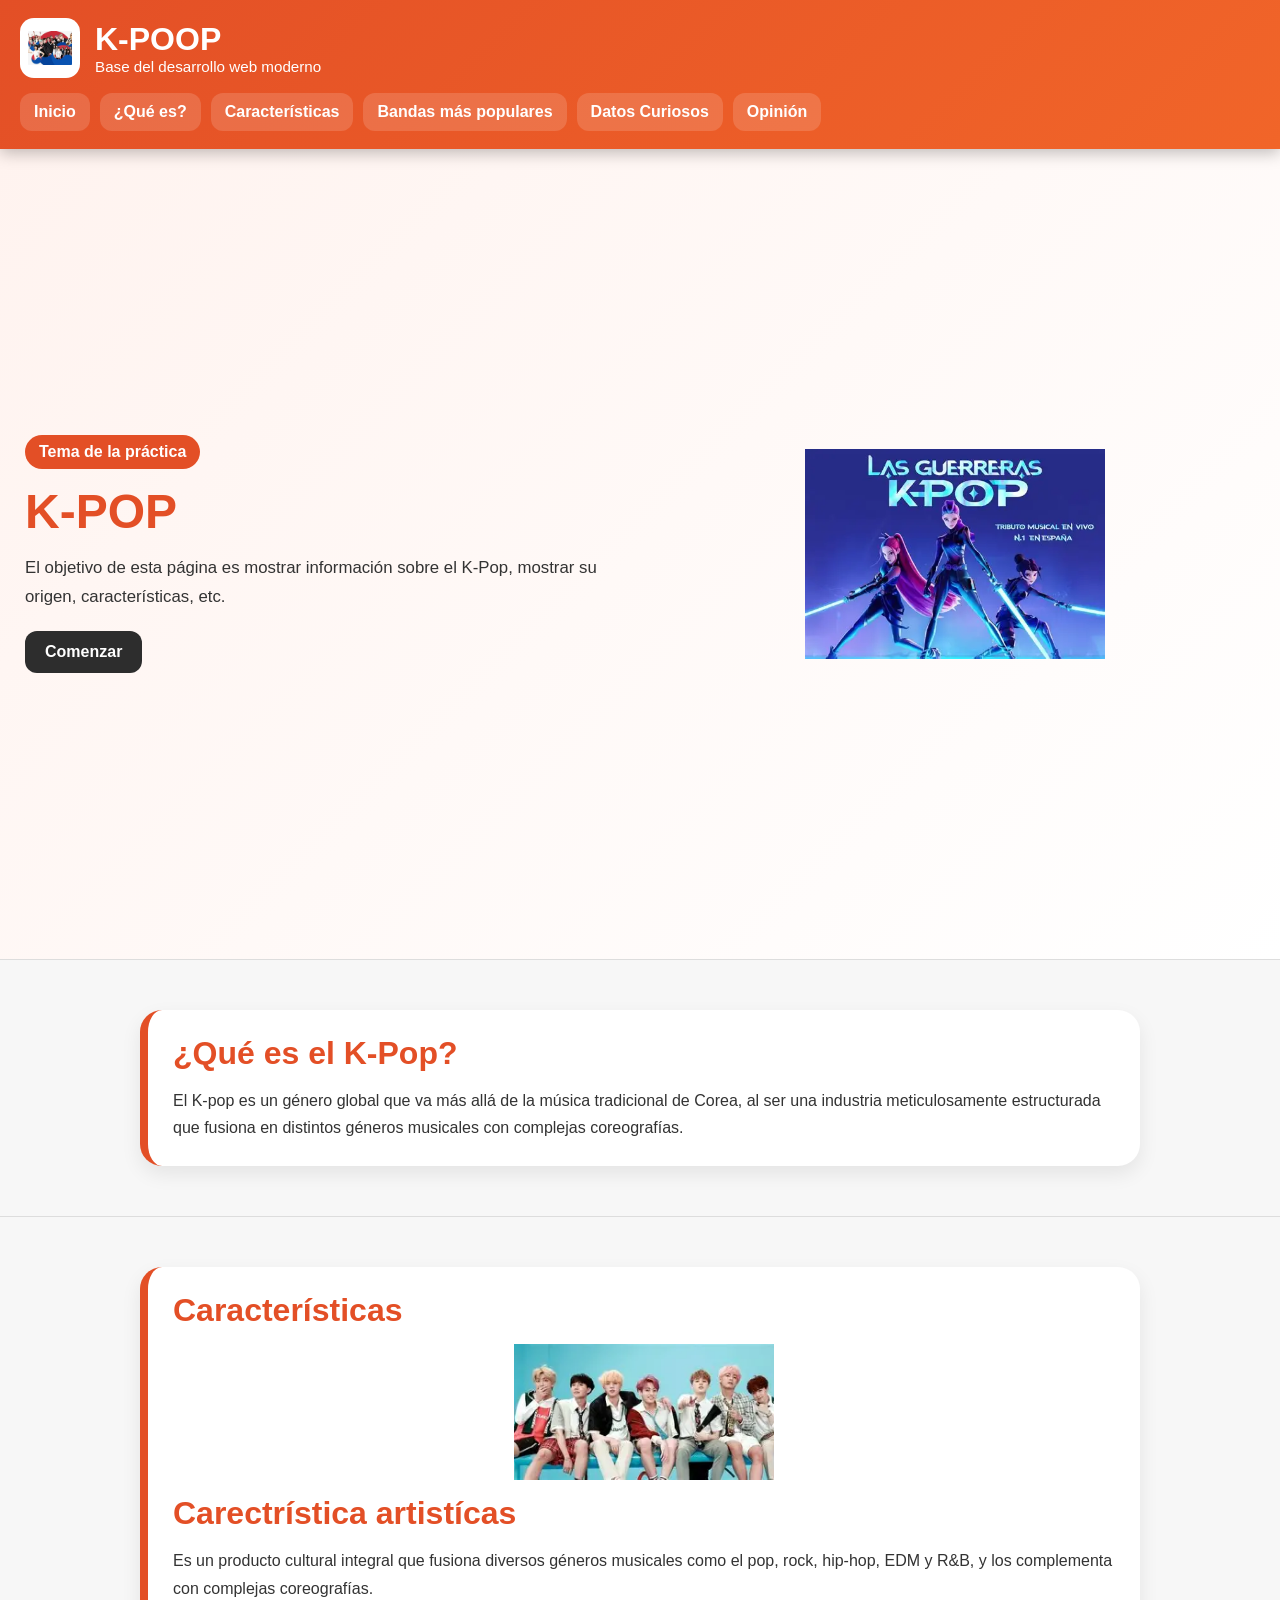
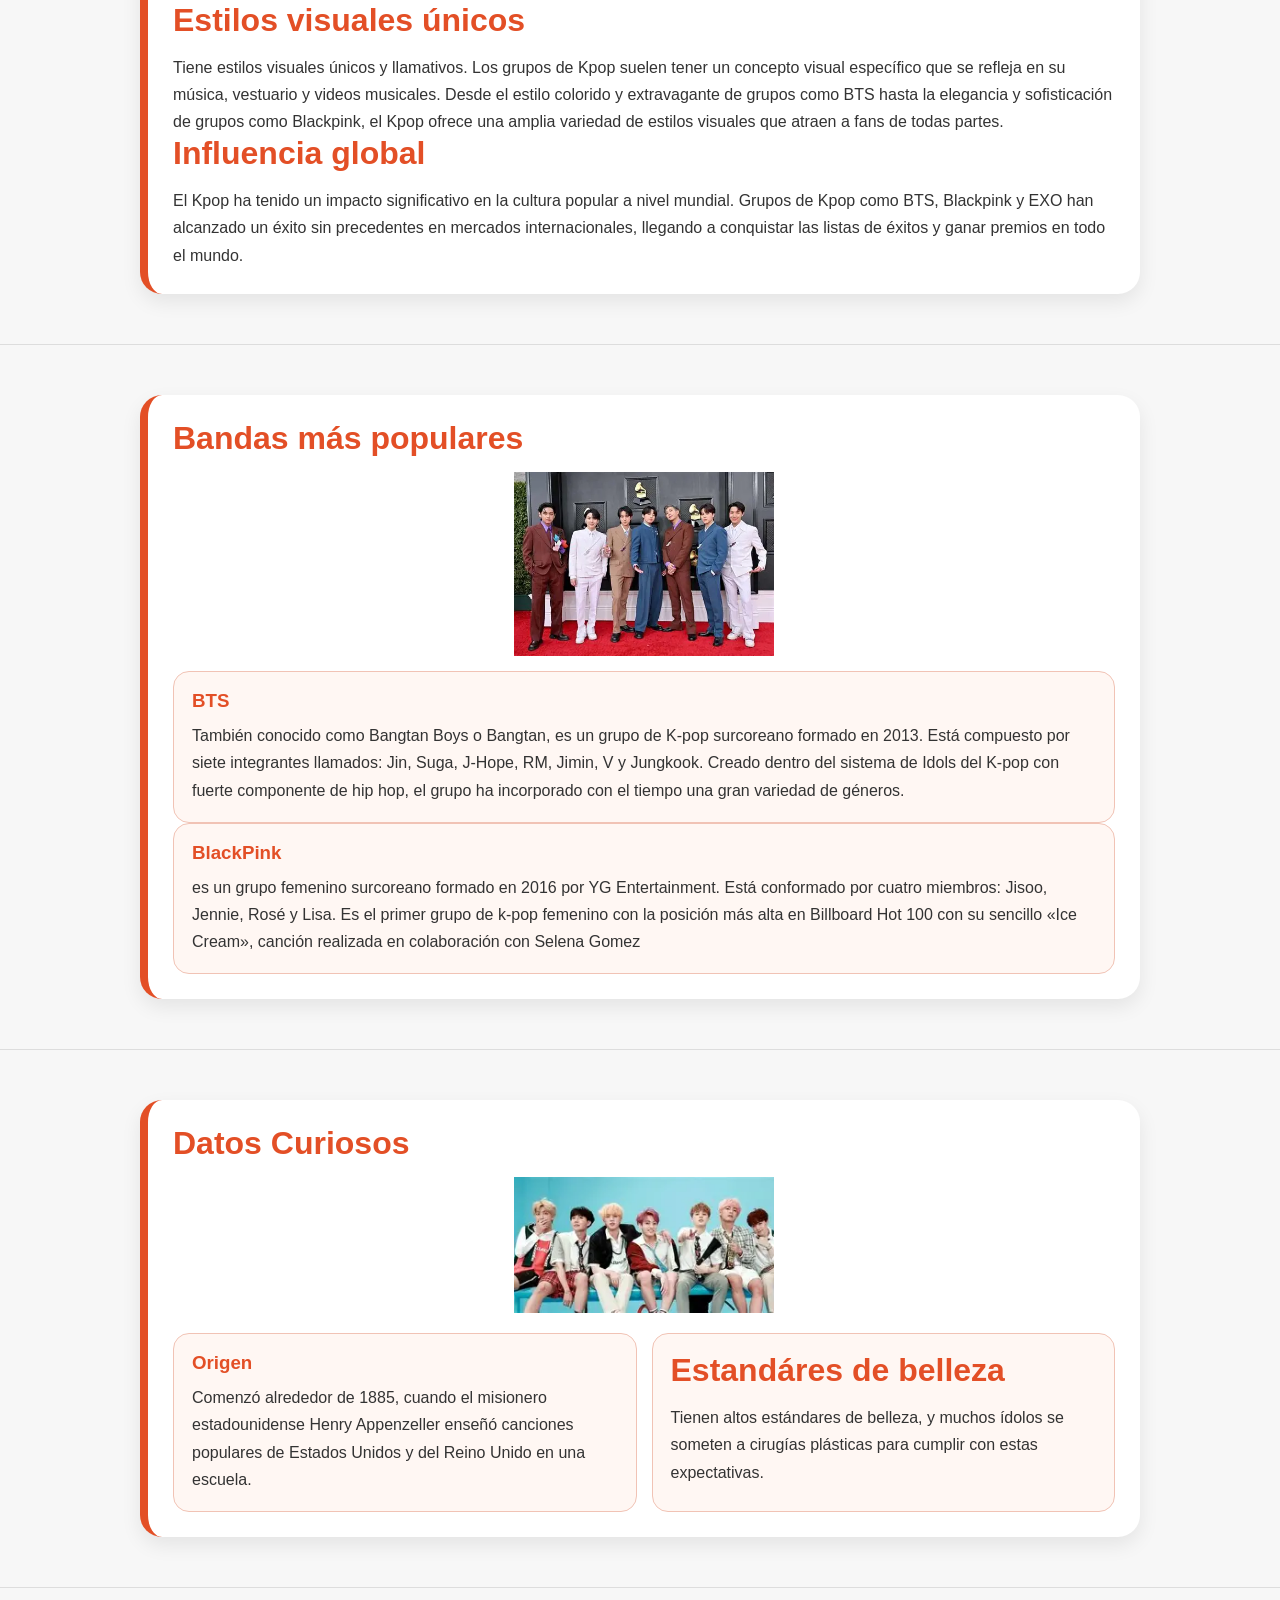
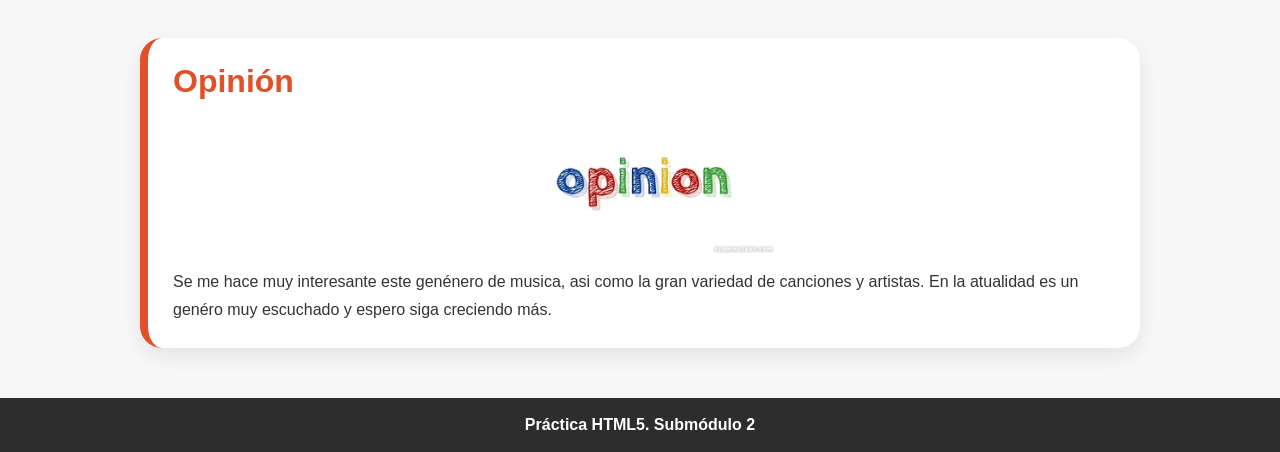
==== commit 4f096d5d: "Update index.html" ====
--- a/index.html
+++ b/index.html
@@ -24,7 +24,6 @@
       <a href="#bandas">Bandas más populares</a>
       <a href="#datos">Datos Curiosos</a>
       <a href="#opinion">Opinión</a>
-      
     </nav>
   </header>
 
@@ -48,7 +47,6 @@
         <h2>¿Qué es el K-Pop?</h2>
         <p>
          El K-pop es un género global que va más allá de la música  tradicional de Corea, al ser una industria meticulosamente estructurada que fusiona en distintos géneros musicales con complejas coreografías.
-          
         </p>
       </article>
     </section>
@@ -57,15 +55,18 @@
       <article class="card">
         <h2>Características</h2>
         <img src="img/caracteristicas.webp" alt="Caracteristicas K-pop">
+
         <h2> Carectrística artistícas</h2>
         <p>
         Es un producto cultural integral que fusiona diversos géneros musicales como el pop, rock, hip-hop, EDM y R&B, y los complementa con complejas coreografías.
         </p>
+
         <h2>Estilos visuales únicos</h2>
         <p>
         Tiene estilos visuales únicos y llamativos. Los grupos de Kpop suelen tener un concepto visual específico que se refleja en su música, vestuario y videos musicales. 
           Desde el estilo colorido y extravagante de grupos como BTS hasta la elegancia y sofisticación de grupos como Blackpink, el Kpop ofrece una amplia variedad de estilos visuales que atraen a fans de todas partes.
         </p>
+
         <h2>Influencia global</h2>
         <p>
      El Kpop ha tenido un impacto significativo en la cultura popular a nivel mundial. Grupos de Kpop como BTS, Blackpink y EXO han alcanzado un éxito sin precedentes en mercados internacionales, llegando a conquistar las listas de éxitos y ganar premios en todo el mundo. </p>
@@ -76,18 +77,22 @@
     <section id="bandas" class="seccion">
       <article class="card">
         <h2>Bandas más populares</h2>
-         <img src="img/bts.webp" alt="Bandas">
+        <img src="img/bts.webp" alt="Bandas">
         
-            <h3>BTS</h3>
-            <p>
+        <div class="mini-card">
+          <h3>BTS</h3>
+          <p>
              También conocido como Bangtan Boys o Bangtan, es un grupo de K-pop surcoreano formado en 2013. Está compuesto por siete integrantes llamados: Jin, Suga, J-Hope, RM, Jimin, V y Jungkook.
               Creado dentro del sistema de Idols del K-pop con fuerte componente de hip hop, el grupo ha incorporado con el tiempo una gran variedad de géneros.
-            </p>
-          </div>
-          <div class="mini-card">
-            <h3>BlackPink</h3>
-            <p>es un grupo femenino surcoreano formado en 2016 por YG Entertainment. Está conformado por cuatro miembros: Jisoo, Jennie, Rosé y Lisa. Es el primer grupo de k-pop femenino con la posición más alta en Billboard Hot 100 con su sencillo «Ice Cream», canción realizada en colaboración con Selena Gomez</p>
-          </div>
+          </p>
+        </div>
+
+        <div class="mini-card">
+          <h3>BlackPink</h3>
+          <p>
+            es un grupo femenino surcoreano formado en 2016 por YG Entertainment. Está conformado por cuatro miembros: Jisoo, Jennie, Rosé y Lisa. Es el primer grupo de k-pop femenino con la posición más alta en Billboard Hot 100 con su sencillo «Ice Cream», canción realizada en colaboración con Selena Gomez
+          </p>
+        </div>
           
       </article>
     </section>
@@ -96,16 +101,19 @@
       <article class="card">
         <h2>Datos Curiosos</h2>
         <img src="img/caracteristicas.webp" alt="Datos curiosos">
+
         <div class="grid">
+
           <div class="mini-card">
             <h3>Origen</h3>
             <p>Comenzó alrededor de 1885, cuando el misionero estadounidense Henry Appenzeller enseñó canciones populares de Estados Unidos y del Reino Unido en una escuela. </p>
+          </div>
 
-        <h2>Estandáres de belleza</h2>
-        <p>
-        Tienen altos estándares de belleza, y muchos ídolos se someten a cirugías plásticas para cumplir con estas expectativas.
-        </p>
-            
+          <div class="mini-card">
+            <h2>Estandáres de belleza</h2>
+            <p>
+              Tienen altos estándares de belleza, y muchos ídolos se someten a cirugías plásticas para cumplir con estas expectativas.
+            </p>
           </div>
         
         </div>
@@ -119,6 +127,7 @@
         <p>
          Se me hace muy interesante este genénero de musica, asi como la gran variedad de canciones y artistas. En la atualidad es un genéro muy escuchado y espero siga creciendo más.
         </p>
+      </article>
     </section>
   </main>
 
